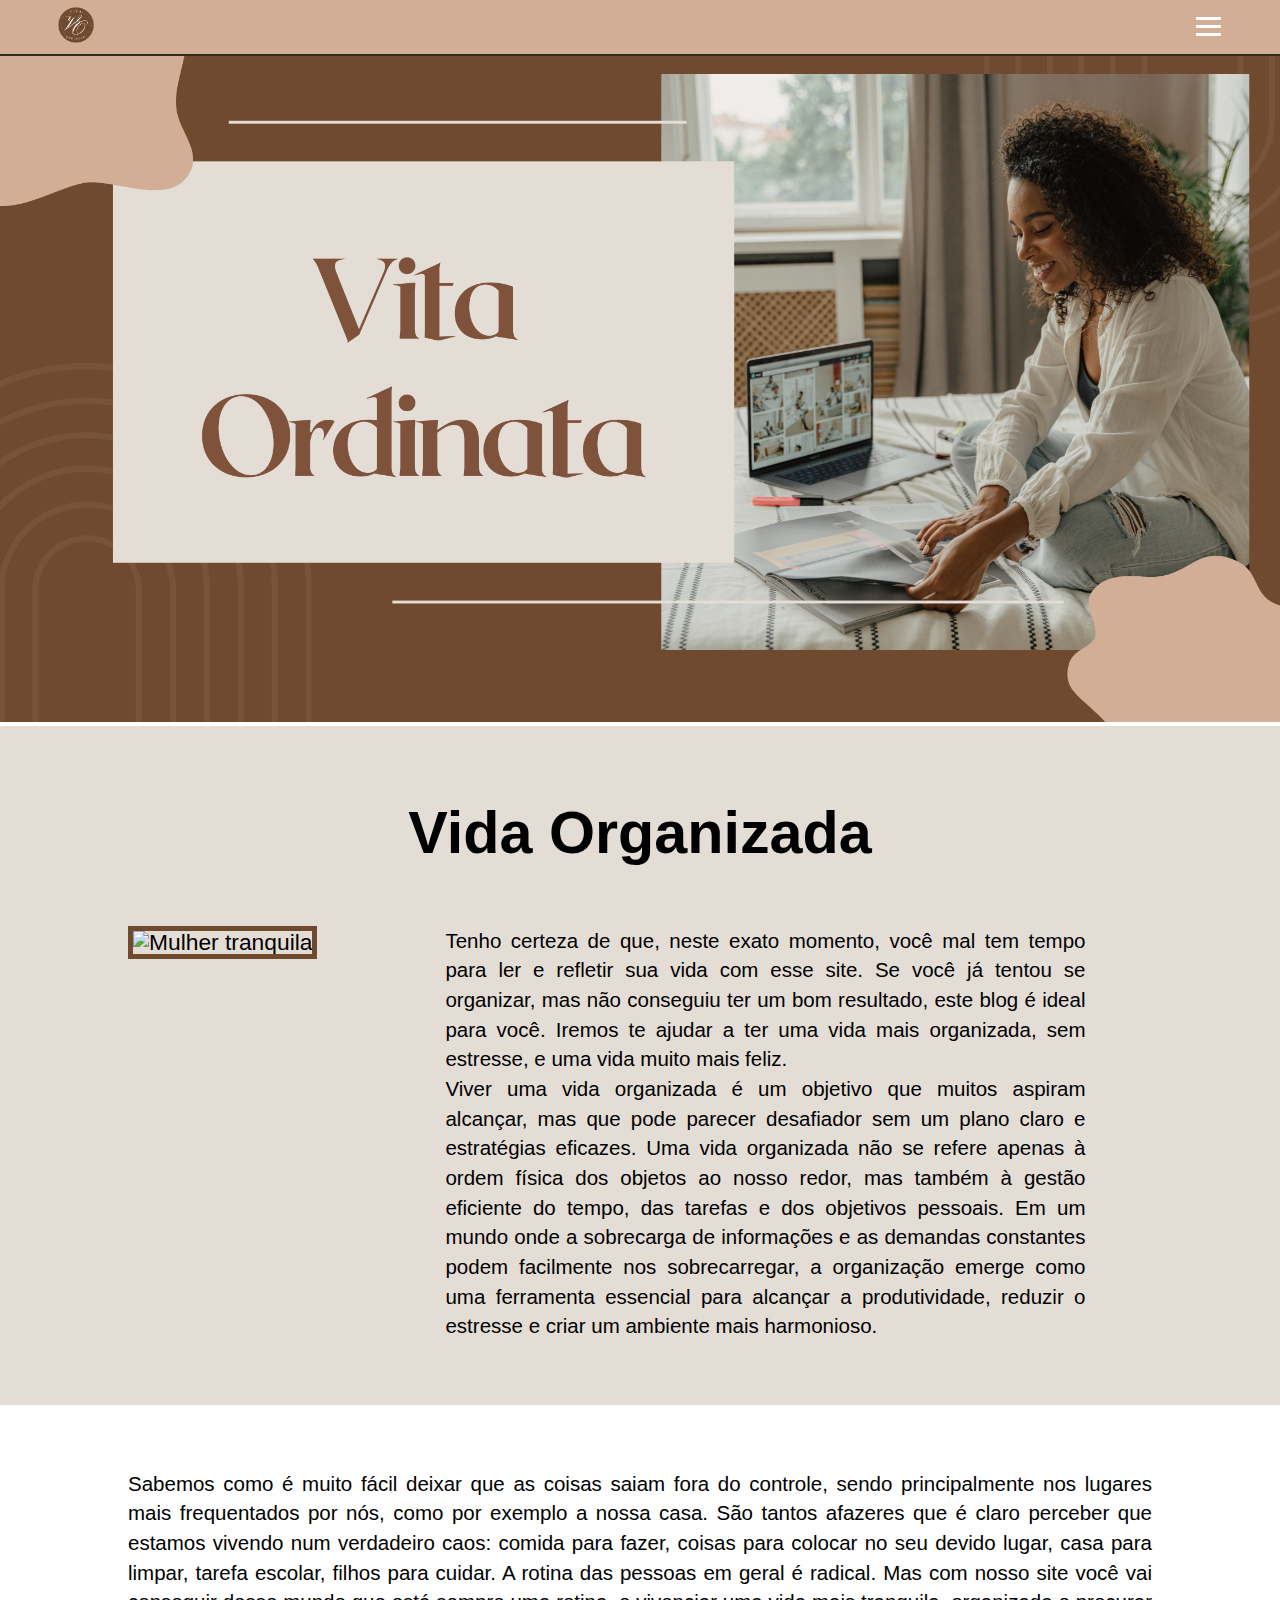
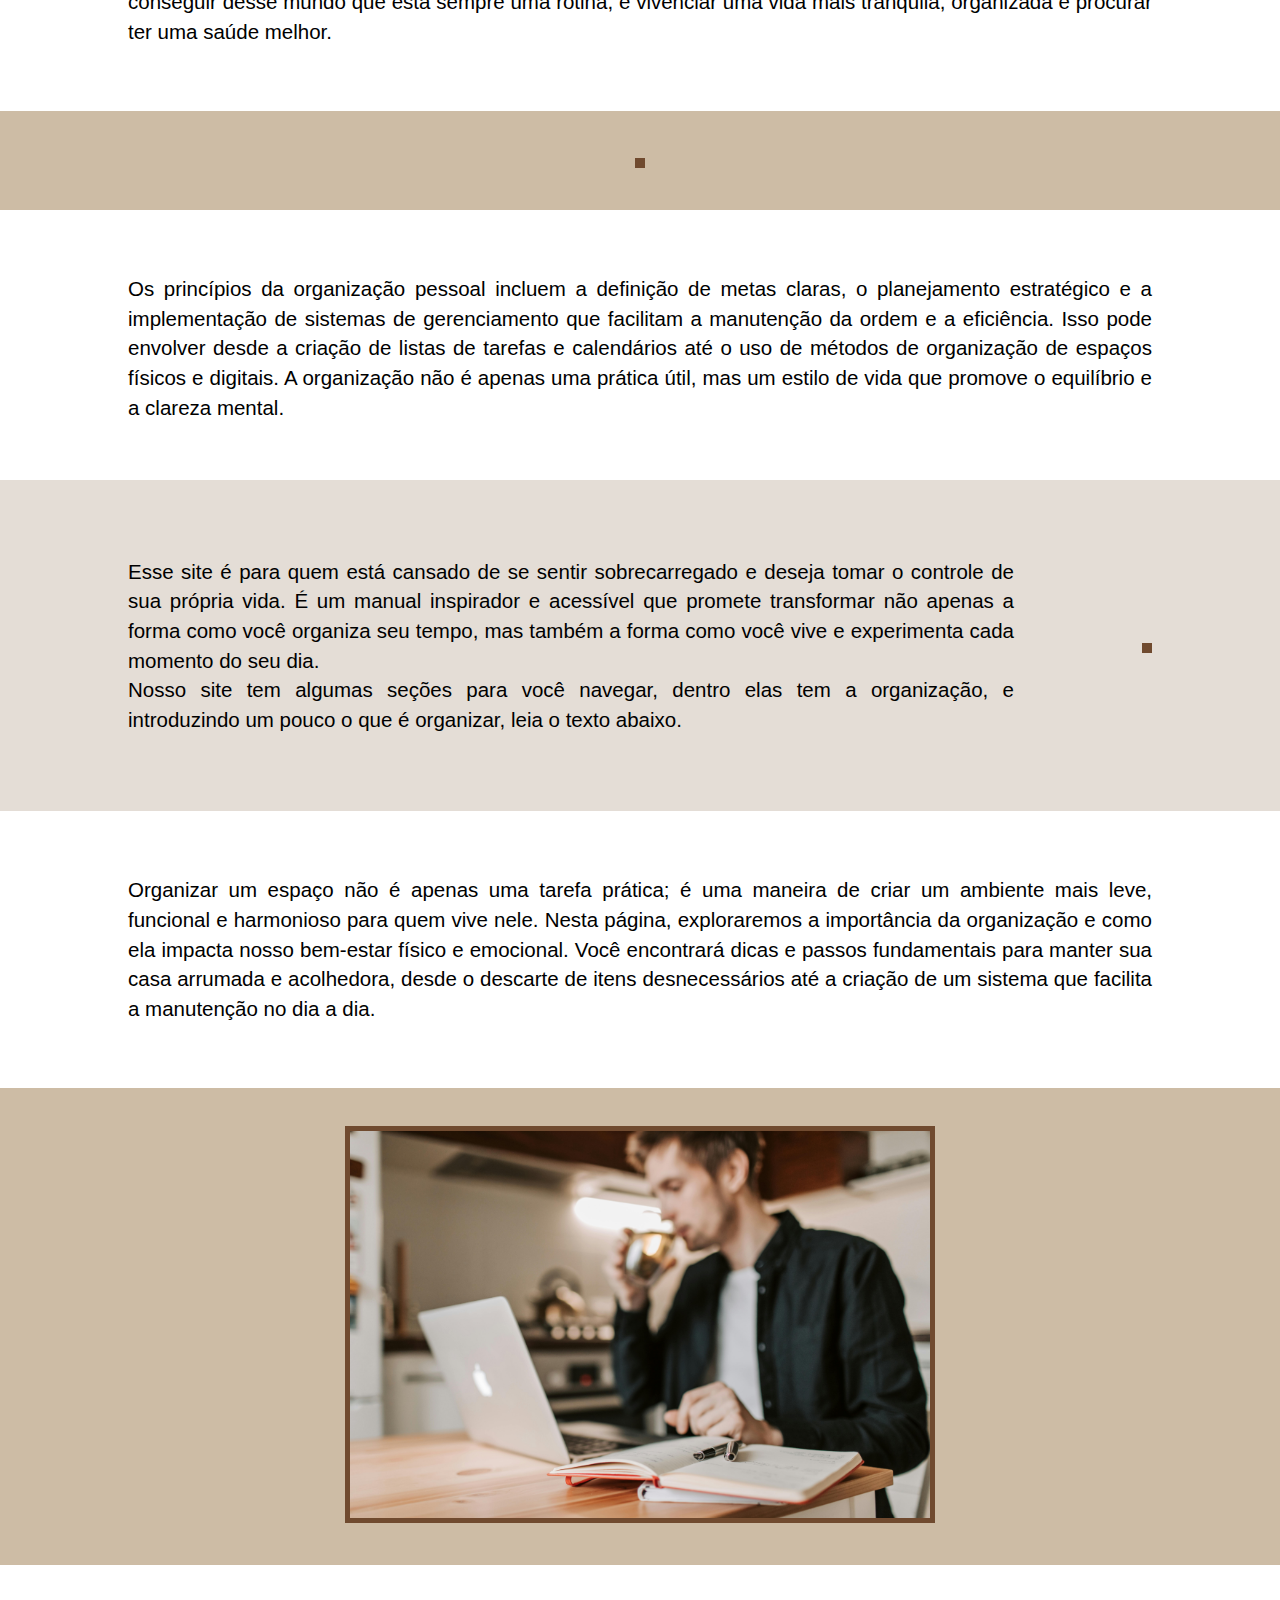
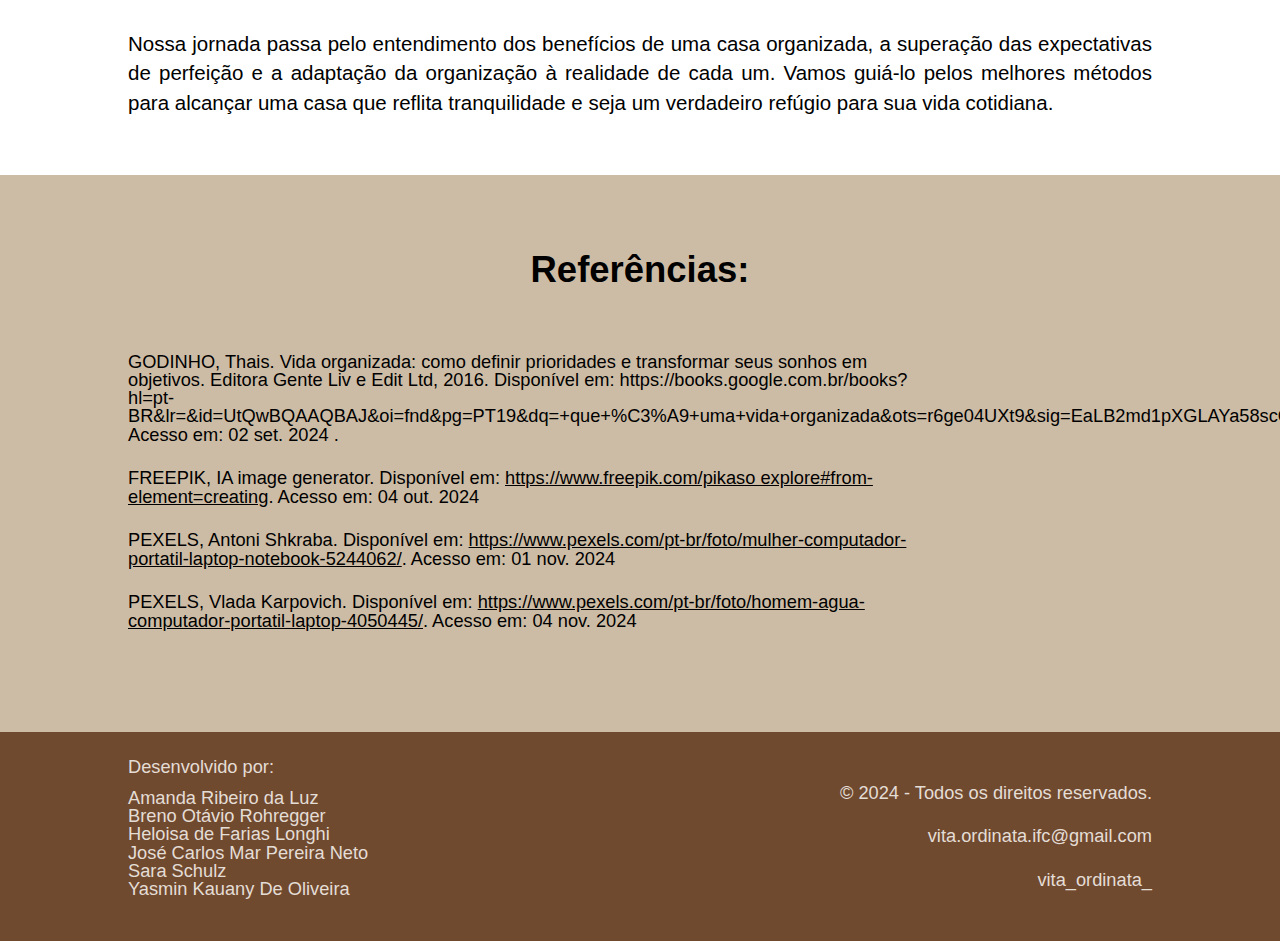
==== index.html @ 4128290e "Index alterado" ====
<!DOCTYPE html>
<html lang="pt-br">


<head>
    <meta charset="UTF-8">
    <meta name="viewport" content="width=device-width, initial-scale=1.0">
    <title>Vida Organizada e Disciplinada</title>
    <link rel="stylesheet" href="CSS/style_index.css" type="text/css">
    <script src="https://kit.fontawesome.com/fdedbc4221.js" crossorigin="anonymous"></script>
</head>


<body>
    <header>
        <nav class="navBar">
            <p><a href="index.html"><img src="src/LogoVitaOrdinata.png" alt="Logo Vita Ordinata"></a></p>
            <div class="menu-toggle" id="menu-toggle">
                <span></span>
                <span></span>
                <span></span>
            </div>
            <ul class="menu">
                <li class="atual">
                    <a href="index.html">Home</a>
                </li> <!--Breno -Home é a Página de Introdução-->
                <li>
                    <a href="rotina.html">Rotina </a>
                </li>
                <li>
                    <a href="procrastinacao.html">Procrastinação</a>
                </li>
                <li>
                    <a href="organizacao.html">Organização</a>
                </li>
                <li>
                    <a href="estudosTrabalho.html">Estudos/Trabalho</a>
                </li>
                <li>
                    <a href="exercicios.html">Exercícios Físicos</a>
                </li>
                <li>
                    <a href="sobre.html">Sobre Nós</a>
                </li>
            </ul>
        </nav>
        <script>
            document.getElementById("menu-toggle").addEventListener("click", function(){
                console.log("Menu toggle clicado!");
                const menu = document.querySelector(".menu");
                menu.classList.toggle("active")
            })
        </script>
    </header>
    <main>
        <img class="banner" src="src/img.home/banner_vita_ordinata.png" alt="Banner." width="1500">
        <section class="introducao">

            <h1>Vida Organizada</h1>
            <div class="dividir">
                <div>
                    <p class="imagem">
                        <img src="src/img.home/medium-shot-woman-stretching-work.jpg" alt="Mulher tranquila"
                            width="500">
                </div>
                <div class="texto">
                    </p>
                    <p class="paragrafo">
                        Tenho certeza de que, neste exato momento, você mal tem tempo para ler e refletir sua vida com
                        esse site. Se você já tentou se organizar, mas não conseguiu ter um bom resultado, este blog é
                        ideal para você. Iremos te ajudar a ter uma vida mais organizada, sem estresse, e uma vida muito
                        mais feliz.
                    </p>
                    <p class="paragrafo">
                        Viver uma vida organizada é um objetivo que muitos aspiram alcançar, mas que pode parecer
                        desafiador sem um plano claro e estratégias eficazes. Uma vida organizada não se refere apenas à
                        ordem física dos objetos ao nosso redor, mas também à gestão eficiente do tempo, das tarefas e
                        dos objetivos pessoais. Em um mundo onde a sobrecarga de informações e as demandas constantes
                        podem facilmente nos sobrecarregar, a organização emerge como uma ferramenta essencial para
                        alcançar a produtividade, reduzir o estresse e criar um ambiente mais harmonioso.
                    </p>
                </div>
            </div>
        </section>
        <section class="introducaoDOIS">
            <p class="paragrafo">
                Sabemos como é muito fácil deixar que as coisas saiam fora do controle, sendo principalmente nos lugares
                mais frequentados por nós, como por exemplo a nossa casa. São tantos afazeres que é claro perceber que
                estamos vivendo num verdadeiro caos: comida para fazer, coisas para colocar no seu devido lugar, casa
                para limpar, tarefa escolar, filhos para cuidar. A rotina das pessoas em geral é radical. Mas com nosso
                site você vai conseguir desse mundo que está sempre uma rotina, e vivenciar uma vida mais tranquila,
                organizada e procurar ter uma saúde melhor.
            </p>
            <p class="imagem">
                <img src="src/img.home/portrait-beautiful-woman-glasses-college-girl-smiling-sitting-kitchen-with-notebook.jpg"
                    alt="" width="580">
            </p>
            <p class="paragBaixo">
                Os princípios da organização pessoal incluem a definição de metas claras, o planejamento estratégico e a
                implementação de sistemas de gerenciamento que facilitam a manutenção da ordem e a eficiência. Isso pode
                envolver desde a criação de listas de tarefas e calendários até o uso de métodos de organização de
                espaços físicos e digitais. A organização não é apenas uma prática útil, mas um estilo de vida que
                promove o equilíbrio e a clareza mental.
            </p>
        </section>
        <section class="introducaoTRES">

            <p class="paragrafo">
                Esse site é para quem está cansado de se sentir sobrecarregado e deseja tomar o controle de sua própria
                vida. É um manual inspirador e acessível que promete transformar não apenas a forma como você organiza
                seu tempo, mas também a forma como você vive e experimenta cada momento do seu dia. <br>
                Nosso site tem algumas seções para você navegar, dentro elas tem a organização, e introduzindo um pouco
                o que é organizar, leia o texto abaixo.
            </p>


            <p class="imagem">
                <img src="src/img.home/portrait-braless-woman-outdoors-cafe.jpg" alt="" width="500">
            </p>
        </section>
        <section class="introOrganiza">
            <p class="paragrafo">
                Organizar um espaço não é apenas uma tarefa prática; é uma maneira de criar um ambiente mais leve,
                funcional e harmonioso para quem vive nele. Nesta página, exploraremos a importância da organização e
                como ela impacta nosso bem-estar físico e emocional. Você encontrará dicas e passos fundamentais para
                manter sua casa arrumada e acolhedora, desde o descarte de itens desnecessários até a criação de um
                sistema que facilita a manutenção no dia a dia.
            </p>
            <p class="imagem">
                <img src="src/img.home/pexels-vlada-karpovich-4050445.jpg" alt="jovem com a vida organizada"
                    width="580">
            </p>
            <p class="paragBaixo">
                Nossa jornada passa pelo entendimento dos benefícios de uma casa organizada, a superação das
                expectativas de perfeição e a adaptação da organização à realidade de cada um. Vamos guiá-lo pelos
                melhores métodos para alcançar uma casa que reflita tranquilidade e seja um verdadeiro refúgio para sua
                vida cotidiana.
            </p>
        </section>
        </section>
        <section class="referencias">

            <h2>Referências:</h2>
            <nav>
                <ul>
                    <li>



                        <p>
                            GODINHO, Thais. Vida organizada: como definir prioridades e transformar seus sonhos em
                            objetivos. Editora Gente Liv e Edit Ltd, 2016. Disponível em:
                            https://books.google.com.br/books?hl=pt-BR&lr=&id=UtQwBQAAQBAJ&oi=fnd&pg=PT19&dq=+que+%C3%A9+uma+vida+organizada&ots=r6ge04UXt9&sig=EaLB2md1pXGLAYa58scQwAFHea8#v=onepage&q=que%20%C3%A9%20uma%20vida%20organizada&f=true.
                            Acesso em: 02 set. 2024 .
                        </p>
                    </li>
                    <li><p>
                            FREEPIK, IA image generator. Disponível em: <a
                                href="https://www.freepik.com/pikaso/explore#from-element=creating">https://www.freepik.com/pikaso
                                explore#from-element=creating</a>. Acesso em: 04 out. 2024
                        </p>
                    </li>
                    <li>
                        <p>
                            PEXELS, Antoni Shkraba. Disponível em: <a
                                href="https://www.pexels.com/pt-br/foto/mulher-computador-portatil-laptop-notebook-5244062/">https://www.pexels.com/pt-br/foto/mulher-computador-portatil-laptop-notebook-5244062/</a>.
                            Acesso em: 01 nov. 2024
                        </p>
                    </li>
                    <li>
                        <p>
                            PEXELS, Vlada Karpovich. Disponível em: <a
                                href="https://www.pexels.com/pt-br/foto/homem-agua-computador-portatil-laptop-4050445/">https://www.pexels.com/pt-br/foto/homem-agua-computador-portatil-laptop-4050445/</a>.
                            Acesso em: 04 nov. 2024
                        </p>
                    </li>
                </ul>
            </nav>
        </section>
    </main>
    <footer>
        <ul class="alunos">
            <li class="des">
                <p>Desenvolvido por: </p>
            </li>
            <li>
                Amanda Ribeiro da Luz <br>
                Breno Otávio Rohregger <br>
                Heloisa de Farias Longhi </li>
            <li>José Carlos Mar Pereira Neto <br>
                Sara Schulz <br>
                Yasmin Kauany De Oliveira
            </li>
        </ul>

        <ul class="esq">
            <li class="direitos">
                <p>&copy; 2024 - Todos os direitos reservados.</p>
            </li>
            <li class="contato">
                <p><span class="fa-solid fa-at"></span> vita.ordinata.ifc@gmail.com</p>
            </li>
            <li class="contato"><a href="https://www.instagram.com/vita_ordinata_/"><span
                        class="fa-brands fa-instagram"></span>
                    vita_ordinata_</a></li>
        </ul>
    </footer>
</body>


</html>
---- CSS/style_index.css ----
style_organizacao.css
/* http://meyerweb.com/eric/tools/css/reset/
  v2.0 | 20110126
  License: none (public domain)
*/

html,
body,
div,
span,
applet,
object,
iframe,
h1,
h2,
h3,
h4,
h5,
h6,
p,
blockquote,
pre,
a,
abbr,
acronym,
address,
big,
cite,
code,
del,
dfn,
em,
img,
ins,
kbd,
q,
s,
samp,
small,
strike,
strong,
sub,
sup,
tt,
var,
b,
u,
i,
center,
dl,
dt,
dd,
ol,
ul,
li,
fieldset,
form,
label,
legend,
table,
caption,
tbody,
tfoot,
thead,
tr,
th,
td,
article,
aside,
canvas,
details,
embed,
figure,
figcaption,
footer,
header,
hgroup,
menu,
nav,
output,
ruby,
section,
summary,
time,
mark,
audio,
video {
   margin: 0;
   padding: 0;
   border: 0;
   font-size: 100%;
   font: inherit;
   vertical-align: baseline;
}

/* HTML5 display-role reset for older browsers */
article,
aside,
details,
figcaption,
figure,
footer,
header,
hgroup,
menu,
nav,
section {
   display: block;
}

body {
   line-height: 1;
}

ol,
ul {
   list-style: none;
}


blockquote,
q {
   quotes: none;
}

blockquote:before,
blockquote:after,
q:before,
q:after {
   content: '';
   content: none;
}

table {
   border-collapse: collapse;
   border-spacing: 0;
}

/*==========================================
               GERAL
============================================*/
html {
   font-family: 'Trebuchet MS', 'Lucida Sans Unicode', 'Lucida Grande', 'Lucida Sans', Arial, sans-serif;
   font-size: calc(10px + 1vw);
   overflow-x: hidden;
   overflow-y: scroll;
}

a {
   color: black;
   text-decoration: none;
}

/*==========================================
               INDEX
============================================*/
/*=============BANNER===========*/
main img.banner {
   width: 100%;
}

header {
   border-bottom: 2.5px solid #2f2a19;
}

header nav {
   display: flex;
   background-color: #d1ae95;
   padding: 5px;
   align-items: center;
   justify-content: space-between;
   position: fixed;
   top: 0%;
   width: 100%;
   border-bottom: 2.5px solid #2f2a19;
}

.navBar p img {
   border-radius: 50px;
   justify-content: left;
   width: 40px;
   margin: 0 0 0 4vw;
}

.navbar {
   display: flex;
   justify-content: space-between;
   align-items: center;
   padding: 10px 20px;
}

.menu {
   list-style: none;
   justify-content: right;
   padding: 0;
   margin: 0;
   display: flex;
   gap: 20px;
   justify-content: right;
   font-size: 0.8rem;
   font-weight: bold;
   transition: all 0.3s ease-in-out;
}


.menu li a {
   color: #2f2a19;
   text-decoration: none;
}

.menu li a:hover {
   color: #704a2f;
}

/* Botão de Toggle */
.menu-toggle {
   display: none;
   flex-direction: column;
   gap: 5px;
   margin: 0 5vw 0;
   cursor: pointer;
}

.menu-toggle span {
   width: 25px;
   height: 3px;
   background-color: white;
}

.menu {
   display: none;
   flex-direction: column;
   background-color: #e4ddd6;
   position: absolute;
   top: 50px;
   right: 20px;
   width: 150px;
   border-bottom-left-radius: 1vw;
   border-bottom-right-radius: 1vw;
   padding: 5vw;
}

.menu li {
   margin: 10px 0;
}

.menu-toggle {
   display: flex;
}

.menu.active {
   display: flex;
}

header nav ul li.atual a {
   background-color: #704a2f;
   color: #e4ddd6;
   padding: 8px;
   border-radius: 0.5rem;
}

/*================================================
                   Introdução                 
==================================================*/
body main h1 {
   padding: 3vw 0 3vw 0;
   text-align: center;
   font-size: 2.6rem;
   font-weight: bold;
   background-color: #e4ddd6;
}

main section.introducao {
   background-color: #e4ddd6;
   padding: 3vw 0;
}

main section.introducao div.dividir {
   display: flex;
   width: 100%;
}

main section.introducao div.dividir div p.imagem {
   margin: 2vw 5vw 2vw 10vw;
   width: 50%;
}

main section.introducao div.dividir div p.imagem img {
   border: 5px solid #704a2f;
}

main section.introducao div.dividir div.texto {
   text-align: center;
   width: 50%;
   margin: 2vw 10vw 2vw 5vw;
}

main section.introducao div.dividir div.texto p.paragrafo {
   font-size: 0.9rem;
   text-align: justify;
   line-height: 1.3rem;
}

/*================================================
                         Introducao 2        
==================================================*/
main section.introducaoDOIS {
   background-color: white;
   padding: 3vw 0;
}

main section.introducaoDOIS p.paragrafo {
   margin: 2vw 10vw 5vw 10vw;
   font-size: 0.9rem;
   line-height: 1.3rem;
   text-align: justify;
}

main section.introducaoDOIS p.paragBaixo {
   margin: 5vw 10vw 1.5vw 10vw;
   font-size: 0.9rem;
   line-height: 1.3rem;
   text-align: justify;
}

main section.introducaoDOIS p.imagem {
   width: 80%;
   text-align: center;
   background-color: #cdbca5;
   padding: 3vw 10vw 3vw 10vw;
}

main section.introducaoDOIS p.imagem img {
   border: 5px solid #704a2f;
}

/*================================================
                         Introducao 3        
==================================================*/
main section.introducaoTRES {
   background-color: #e4ddd6;
   padding: 3vw 0;
   display: flex;
   align-items: center;
}

main section.introducaoTRES p.paragrafo {
   font-size: 0.9rem;
   line-height: 1.3rem;
   margin: 3vw 5vw 3vw 10vw;
   text-align: justify;
}

main section.introducaoTRES p.imagem {
   margin: 3vw 10vw 3vw 5vw;
}

main section.introducaoTRES p.imagem img {
   border: 5px solid #704a2f;
}

/*================================================
                         Intro Organiza       
==================================================*/
main section.introOrganiza {
   background-color: white;
   padding: 3vw 0;
}

main section.introOrganiza p.paragrafo {
   margin: 2vw 10vw 5vw 10vw;
   font-size: 0.9rem;
   line-height: 1.3rem;
   text-align: justify;
}

main section.introOrganiza p.paragBaixo {
   margin: 5vw 10vw 1.5vw 10vw;
   font-size: 0.9rem;
   line-height: 1.3rem;
   text-align: justify;
}

main section.introOrganiza p.imagem {
   width: 80%;
   text-align: center;
   background-color: #cdbca5;
   padding: 3vw 10vw 3vw 10vw;
}

main section.introOrganiza p.imagem img {
   border: 5px solid #704a2f;
}

/*==========================================
           SECTION.REFERENCIAS
============================================*/
main section.referencias {
   background-color: #cdbca5;
   padding: 2vw 10vw 6vw 10vw;
}

main section.referencias h2 {
   font-size: 1.6rem;
   font-weight: bold;
   padding: 4vw 0 3vw 0;
   text-align: center;
}

main section.referencias h3 {
   font-size: 1rem;
   margin: 2vw 0vw 2vw 0vw;
   text-decoration: underline;
}

main section.referencias nav ul li {
   font-size: 0.8rem;
   margin: 2vw 0vw 2vw 0vw;
   width: 80%;
}

main section.referencias nav ul li a {
   text-decoration: underline;
}

/*==========================================
                FOOTER
============================================*/
footer {
   background-color: #704a2f;
   padding: 2vw 10vw 2vw 10vw;
   color: #e4ddd6;
   display: flex;
   font-size: 0.8rem;
   justify-content: space-between;
}

footer ul.esq {
   text-align: right;
   margin: 2vw 0 0 0;
   justify-content: right;
}

footer ul li a {
   color: #e4ddd6;
}

footer ul.alunos li.des {
   margin: 0 0 1vw 0;
}

footer ul.alunos li {
   display: block;
   font-size: 0.8rem;

}

footer ul li.contato {
   margin: 2vw 0 2vw 0;
}

/*==============RESPONSIVIDADE================*/

@media (max-width: 768px) {
   body {
      overflow-x: hidden;
      overflow-y: scroll;
   }

   header .navBar {
      width: none;
   }

   /*================================================
                   Introdução                 
==================================================*/
   section.introducao h1 {
      margin: 0 10vw;
   }

   section.introducao div.dividir {
      display: block;
      flex-wrap: wrap;
      justify-content: center;
      text-align: center;
      margin: none;
      width: 100%;
   }

   main section.introducao div.dividir div.texto {
      text-align: center;
      width: 100%;
      margin: 2vw 5vw 2vw 5vw;
   }

   main section.introducao div.dividir div.texto p.paragrafo {
      margin: 0vw 8vw 0vw 8vw;

   }

   main section.introducao div.dividir div p.imagem {
      width: 100%;
      margin: 0;
      text-align: center;
   }

   section.introducao p.imagem img {
      width: 70%;

   }


/*================================================
                   Introdução 2                
==================================================*/
section.introducaoDOIS p.imagem img {
   width: 80%;
   margin: 0 13vw 0 7vw;
}

/*================================================
                   Introdução 3                
==================================================*/
main section.introducaoTRES {
   display: block;
   flex-wrap: wrap;
   justify-content: center;
   text-align: center;
   margin: none;
   width: 100%;
   padding: 3vw 0;
   display: flex;
   align-items: center;
}

main section.introducaoTRES p.imagem img {
   width: 90%;
   margin: 0 auto; 
}
/*================================================
                   Introdução 3                
==================================================*/

main section.introOrganiza p.imagem img {
   width: 90%; 
   margin: 0 auto;
}

/*===============FOOTER==============*/
footer {
   align-items: center;

}

footer ul {
   display: block;
}

footer ul.alunos {
   margin: 0;
   width: 90%;
}

footer ul.esq {
   width: 84%;
   text-align: left;
}
}
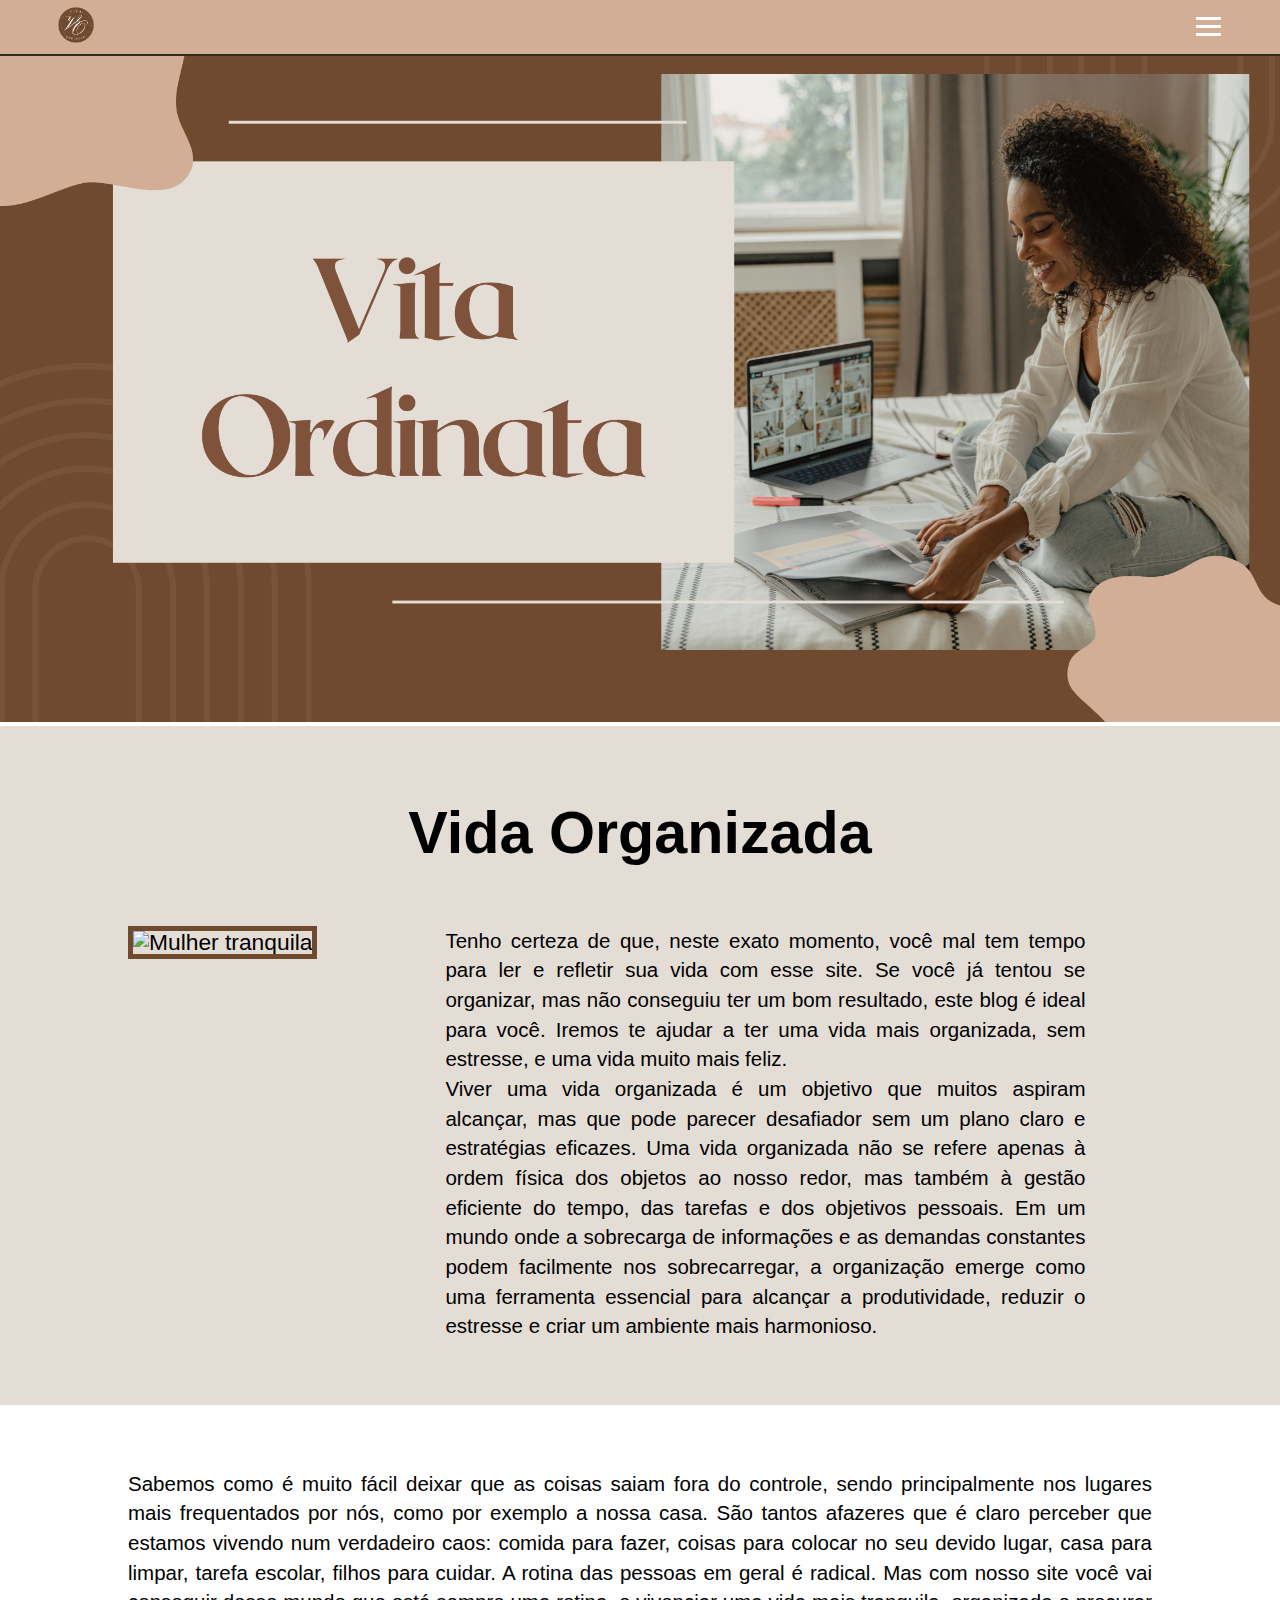
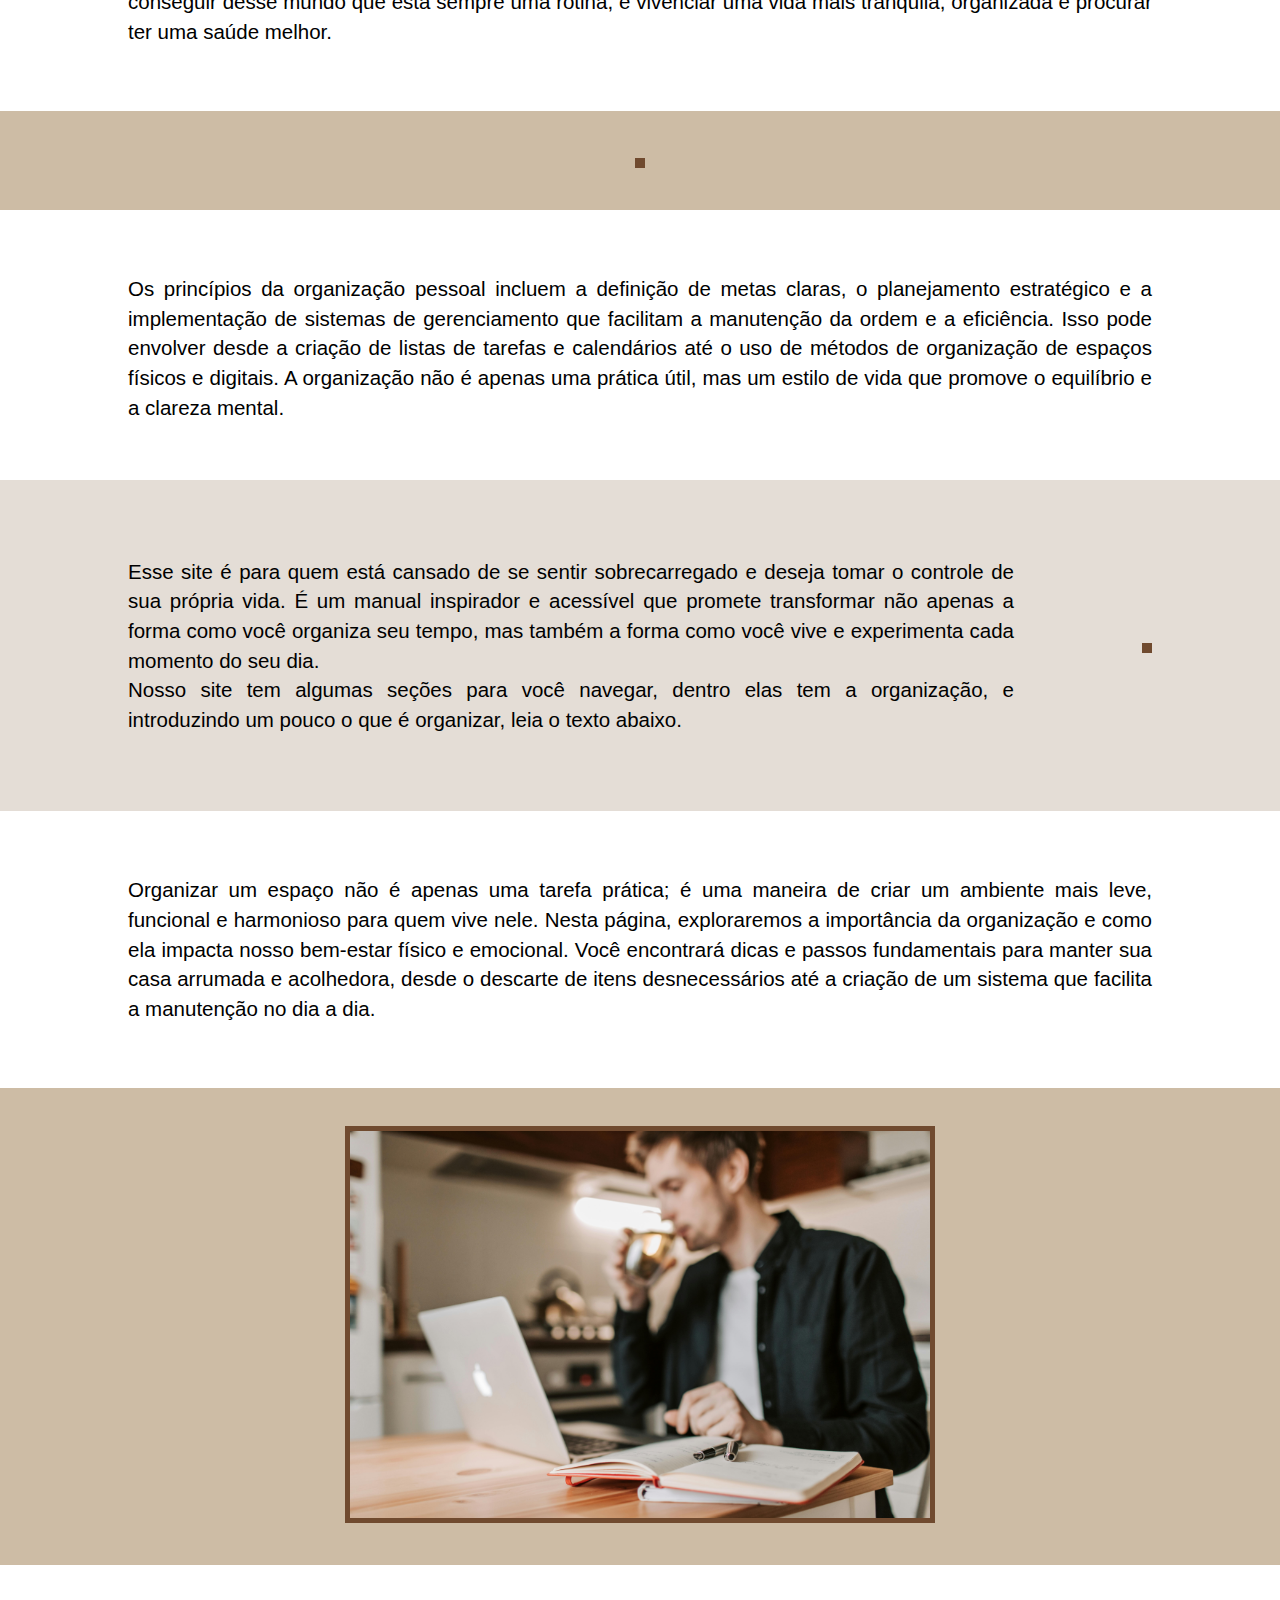
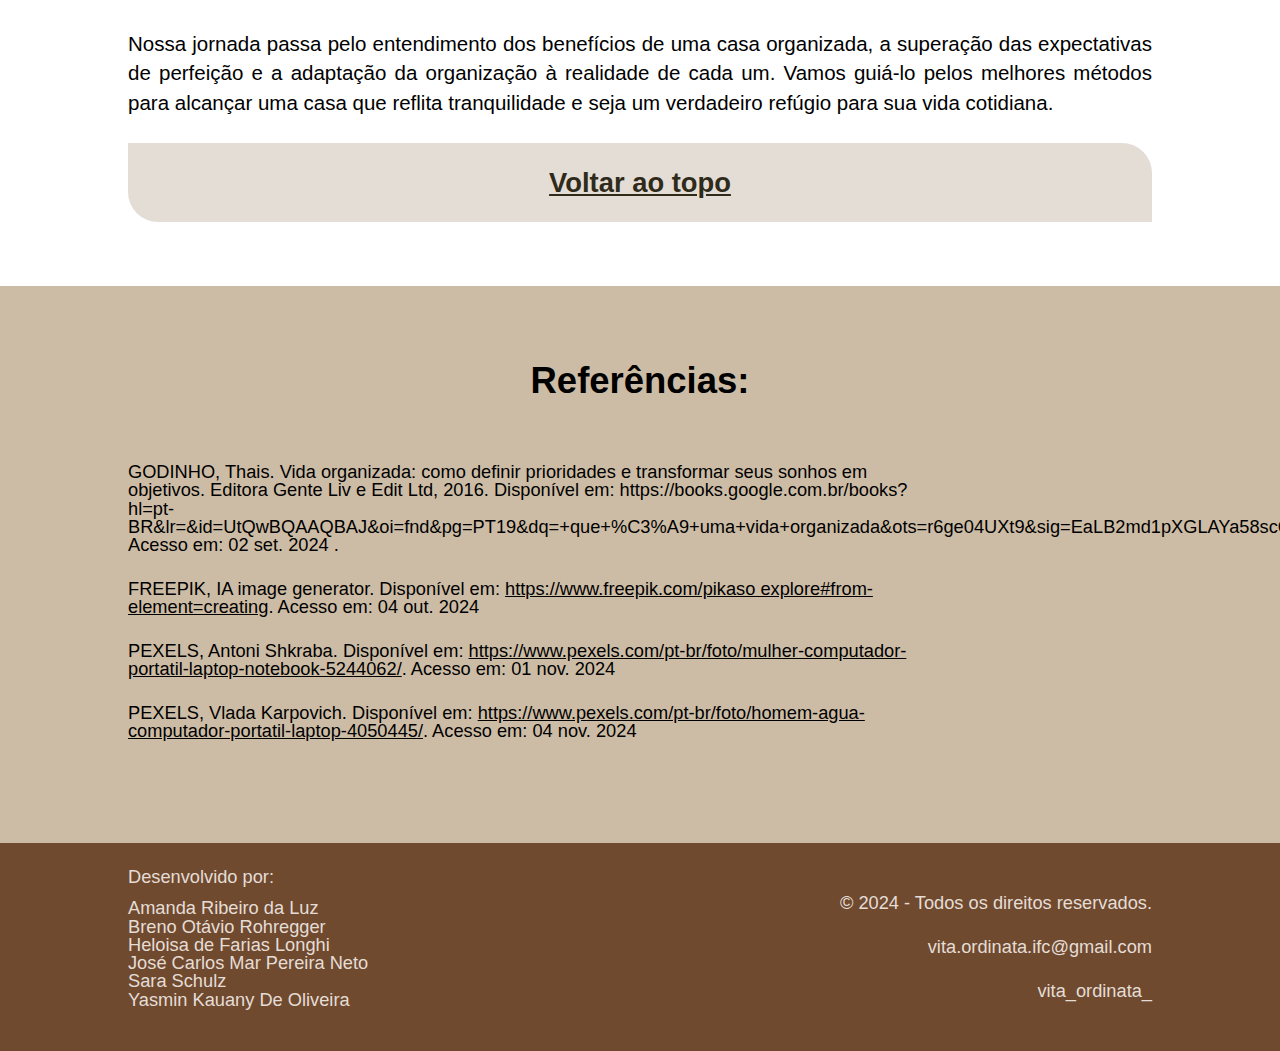
==== commit 045f5bcc: "Voltar ao topo" ====
--- a/index.html
+++ b/index.html
@@ -15,7 +15,7 @@
 
 
 <body>
-    <header>
+    <header id="topo">
         <nav class="navBar">
             <p><a href="index.html"><img src="src/LogoVitaOrdinata.png" alt="Logo Vita Ordinata"></a></p>
             <div class="menu-toggle" id="menu-toggle">
@@ -139,8 +139,9 @@
                 melhores métodos para alcançar uma casa que reflita tranquilidade e seja um verdadeiro refúgio para sua
                 vida cotidiana.
             </p>
-        </section>
-        </section>
+            <p class="topo"><a href="#topo">Voltar ao topo</a></p>
+        </section>
+        
         <section class="referencias">
 
             <h2>Referências:</h2>
@@ -208,6 +209,7 @@
                     vita_ordinata_</a></li>
         </ul>
     </footer>
+   
 </body>
 
 
--- a/CSS/style_index.css
+++ b/CSS/style_index.css
@@ -565,4 +565,23 @@
    width: 84%;
    text-align: left;
 }
-}+}
+p.topo {
+	text-align: center;
+	background-color: #e4ddd6;
+	padding: 2vw 4vw;
+	border-top-right-radius: 30px;
+	border-bottom-left-radius: 30px;
+	margin: 2vw 10vw;
+}
+
+p.topo a {
+	color: #2f2a19;
+	text-decoration: underline;
+	font-weight: bold;
+	font-size: 1.2rem;
+}
+
+p.topo a:hover {
+	color: #704a2f;
+}
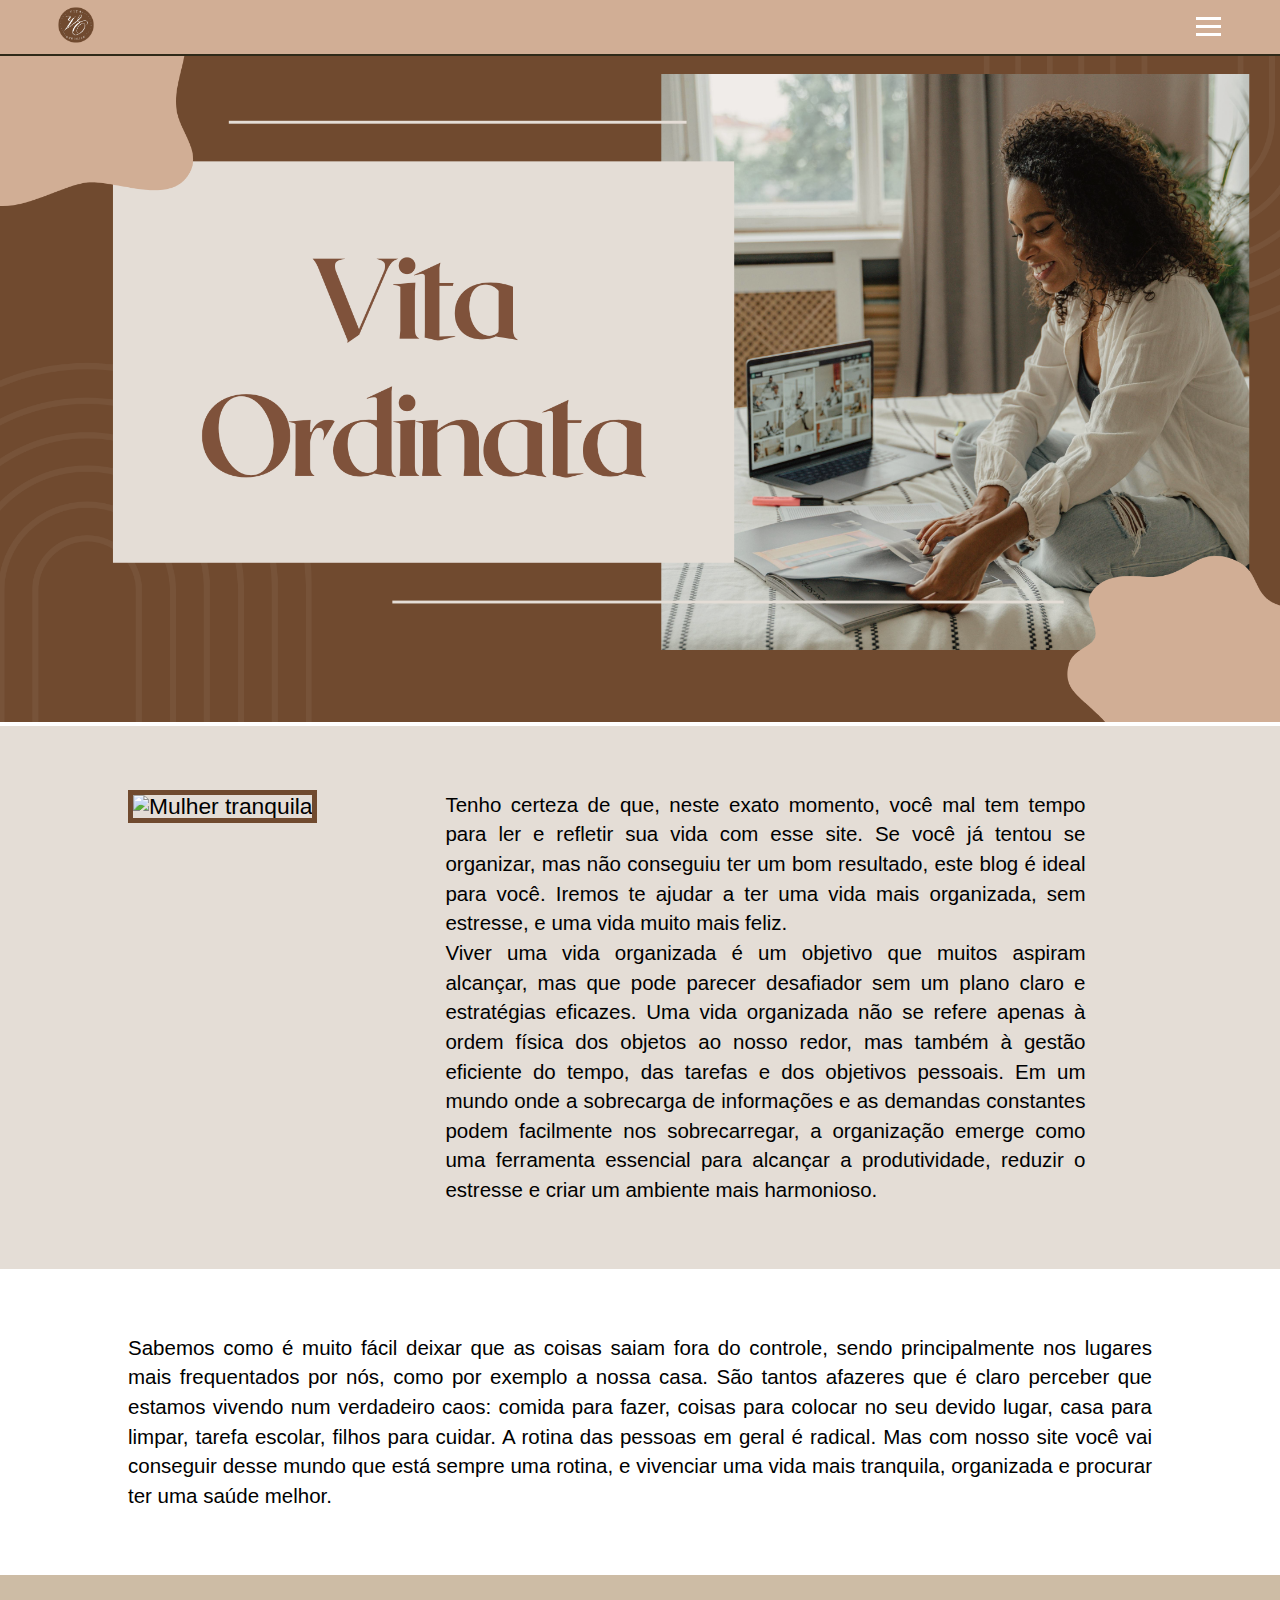
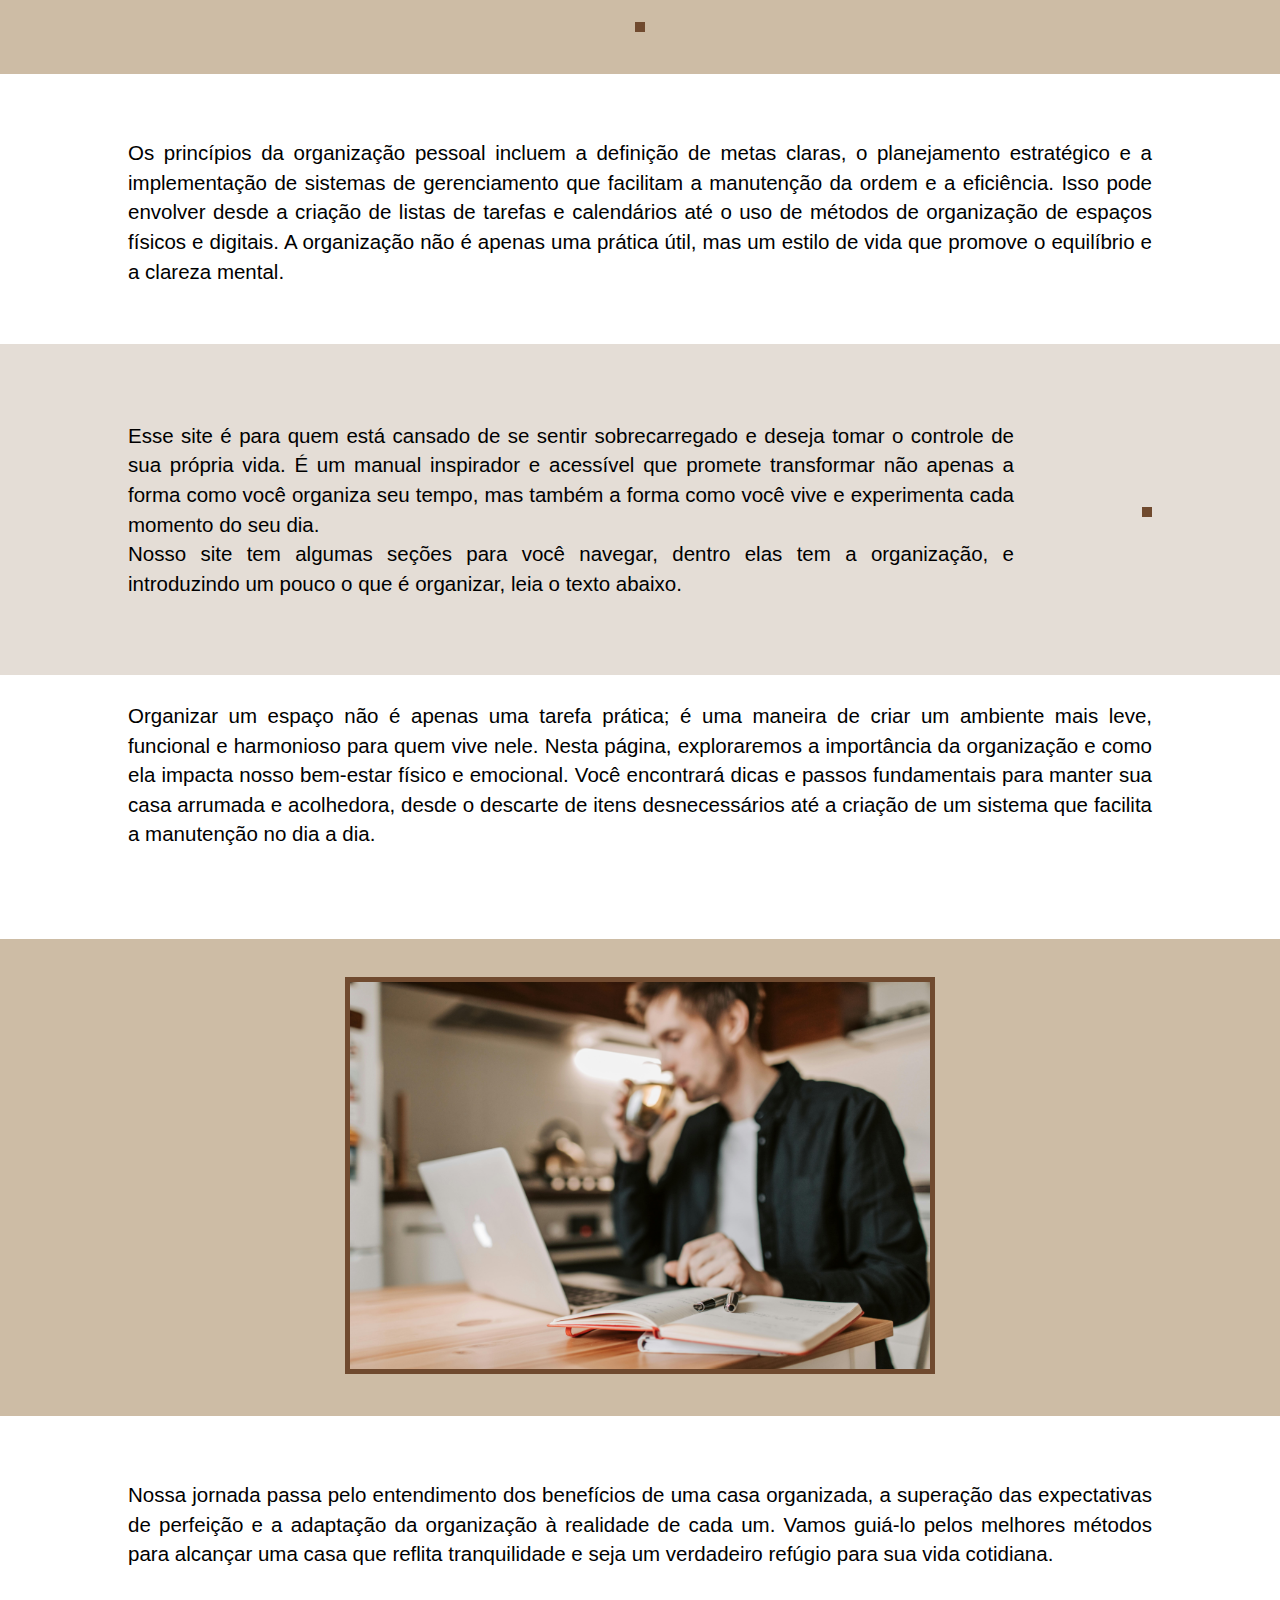
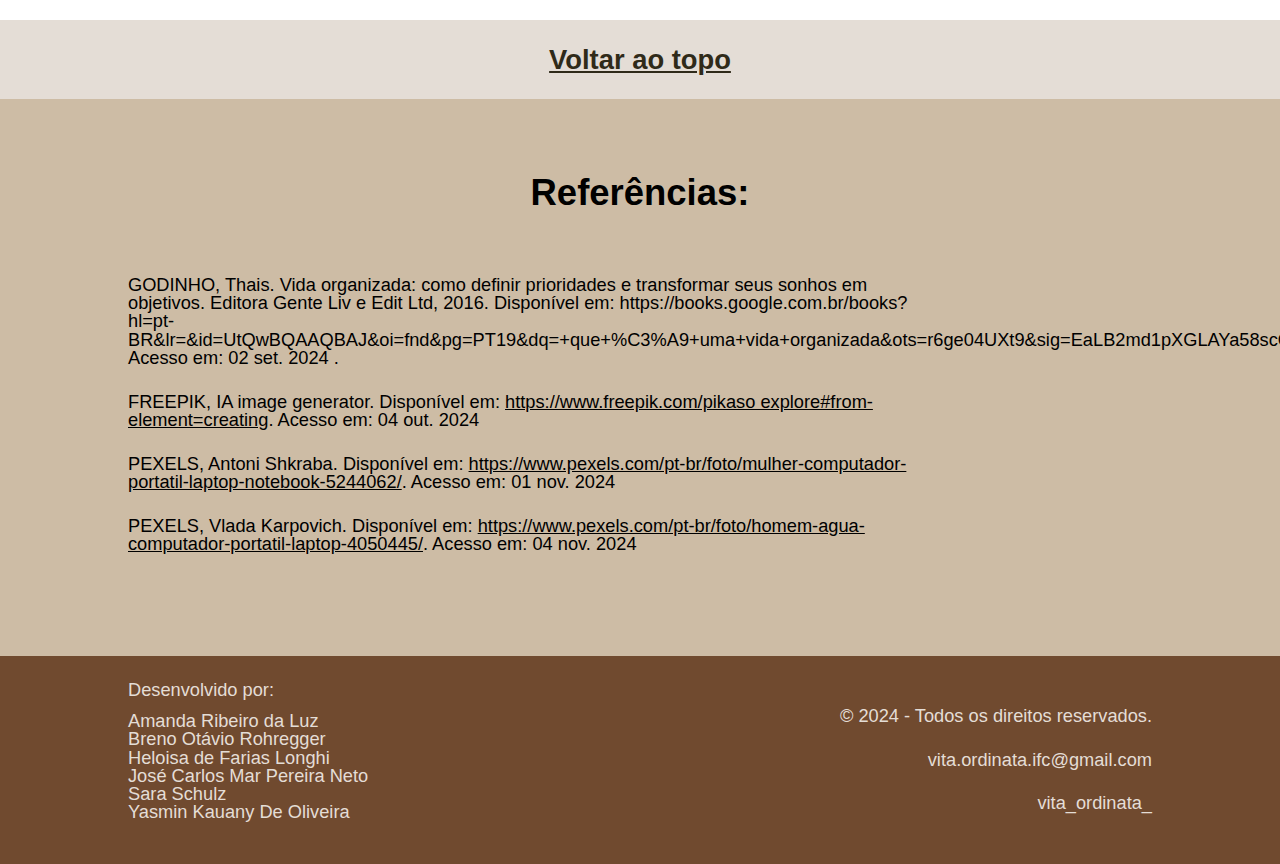
==== commit 6e8b1229: "Alterações no "Voltar ao topo" e título." ====
--- a/index.html
+++ b/index.html
@@ -59,7 +59,6 @@
         <img class="banner" src="src/img.home/banner_vita_ordinata.png" alt="Banner." width="1500">
         <section class="introducao">
 
-            <h1>Vida Organizada</h1>
             <div class="dividir">
                 <div>
                     <p class="imagem">
--- a/CSS/style_index.css
+++ b/CSS/style_index.css
@@ -262,13 +262,6 @@
 /*================================================
                    Introdução                 
 ==================================================*/
-body main h1 {
-   padding: 3vw 0 3vw 0;
-   text-align: center;
-   font-size: 2.6rem;
-   font-weight: bold;
-   background-color: #e4ddd6;
-}
 
 main section.introducao {
    background-color: #e4ddd6;
@@ -364,18 +357,18 @@
 ==================================================*/
 main section.introOrganiza {
    background-color: white;
-   padding: 3vw 0;
+   padding:  0;
 }
 
 main section.introOrganiza p.paragrafo {
-   margin: 2vw 10vw 5vw 10vw;
+   margin: 2vw 10vw 7vw 10vw;
    font-size: 0.9rem;
    line-height: 1.3rem;
    text-align: justify;
 }
 
 main section.introOrganiza p.paragBaixo {
-   margin: 5vw 10vw 1.5vw 10vw;
+   margin: 5vw 10vw 4vw 10vw;
    font-size: 0.9rem;
    line-height: 1.3rem;
    text-align: justify;
@@ -390,6 +383,23 @@
 
 main section.introOrganiza p.imagem img {
    border: 5px solid #704a2f;
+}
+p.topo {
+	text-align: center;
+	background-color: #e4ddd6;
+	padding: 2vw 4vw;
+
+}
+
+p.topo a {
+	color: #2f2a19;
+	text-decoration: underline;
+	font-weight: bold;
+	font-size: 1.2rem;
+}
+
+p.topo a:hover {
+	color: #704a2f;
 }
 
 /*==========================================
@@ -458,6 +468,7 @@
 footer ul li.contato {
    margin: 2vw 0 2vw 0;
 }
+
 
 /*==============RESPONSIVIDADE================*/
 
@@ -566,22 +577,3 @@
    text-align: left;
 }
 }
-p.topo {
-	text-align: center;
-	background-color: #e4ddd6;
-	padding: 2vw 4vw;
-	border-top-right-radius: 30px;
-	border-bottom-left-radius: 30px;
-	margin: 2vw 10vw;
-}
-
-p.topo a {
-	color: #2f2a19;
-	text-decoration: underline;
-	font-weight: bold;
-	font-size: 1.2rem;
-}
-
-p.topo a:hover {
-	color: #704a2f;
-}
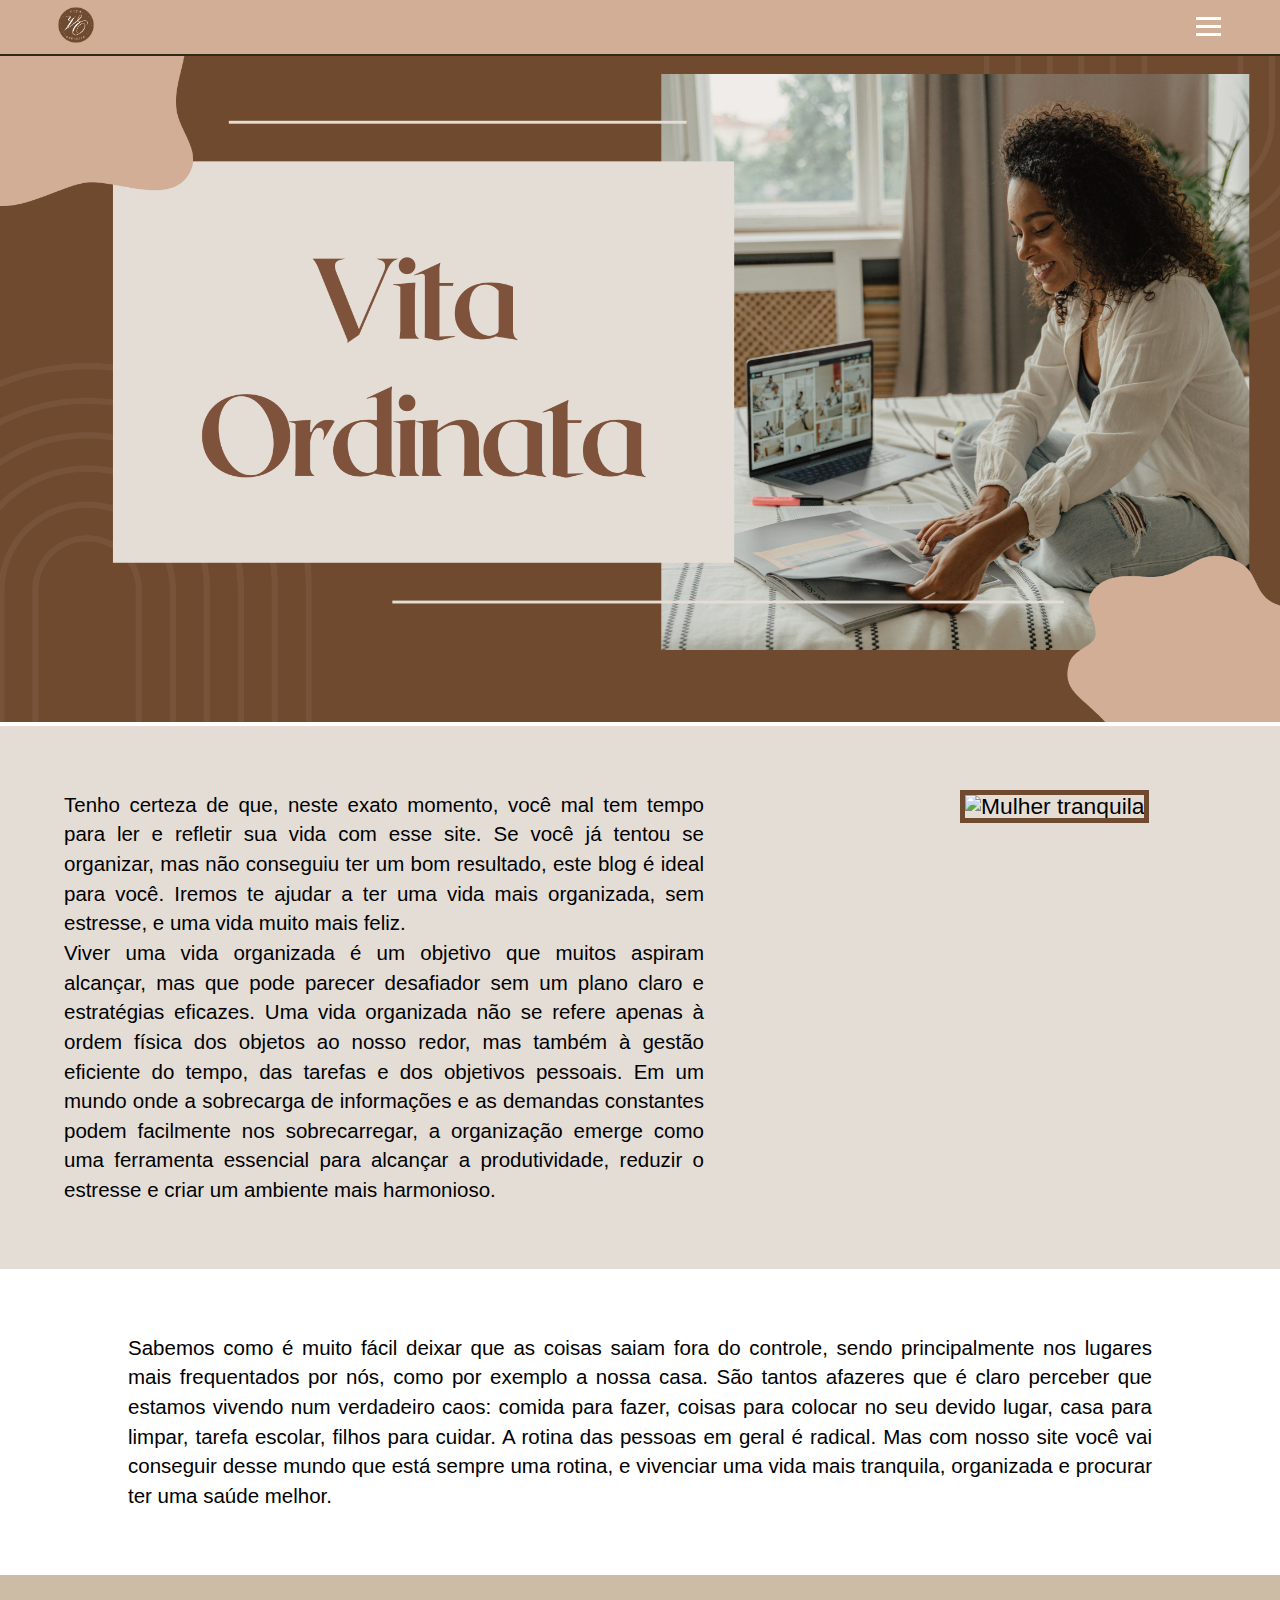
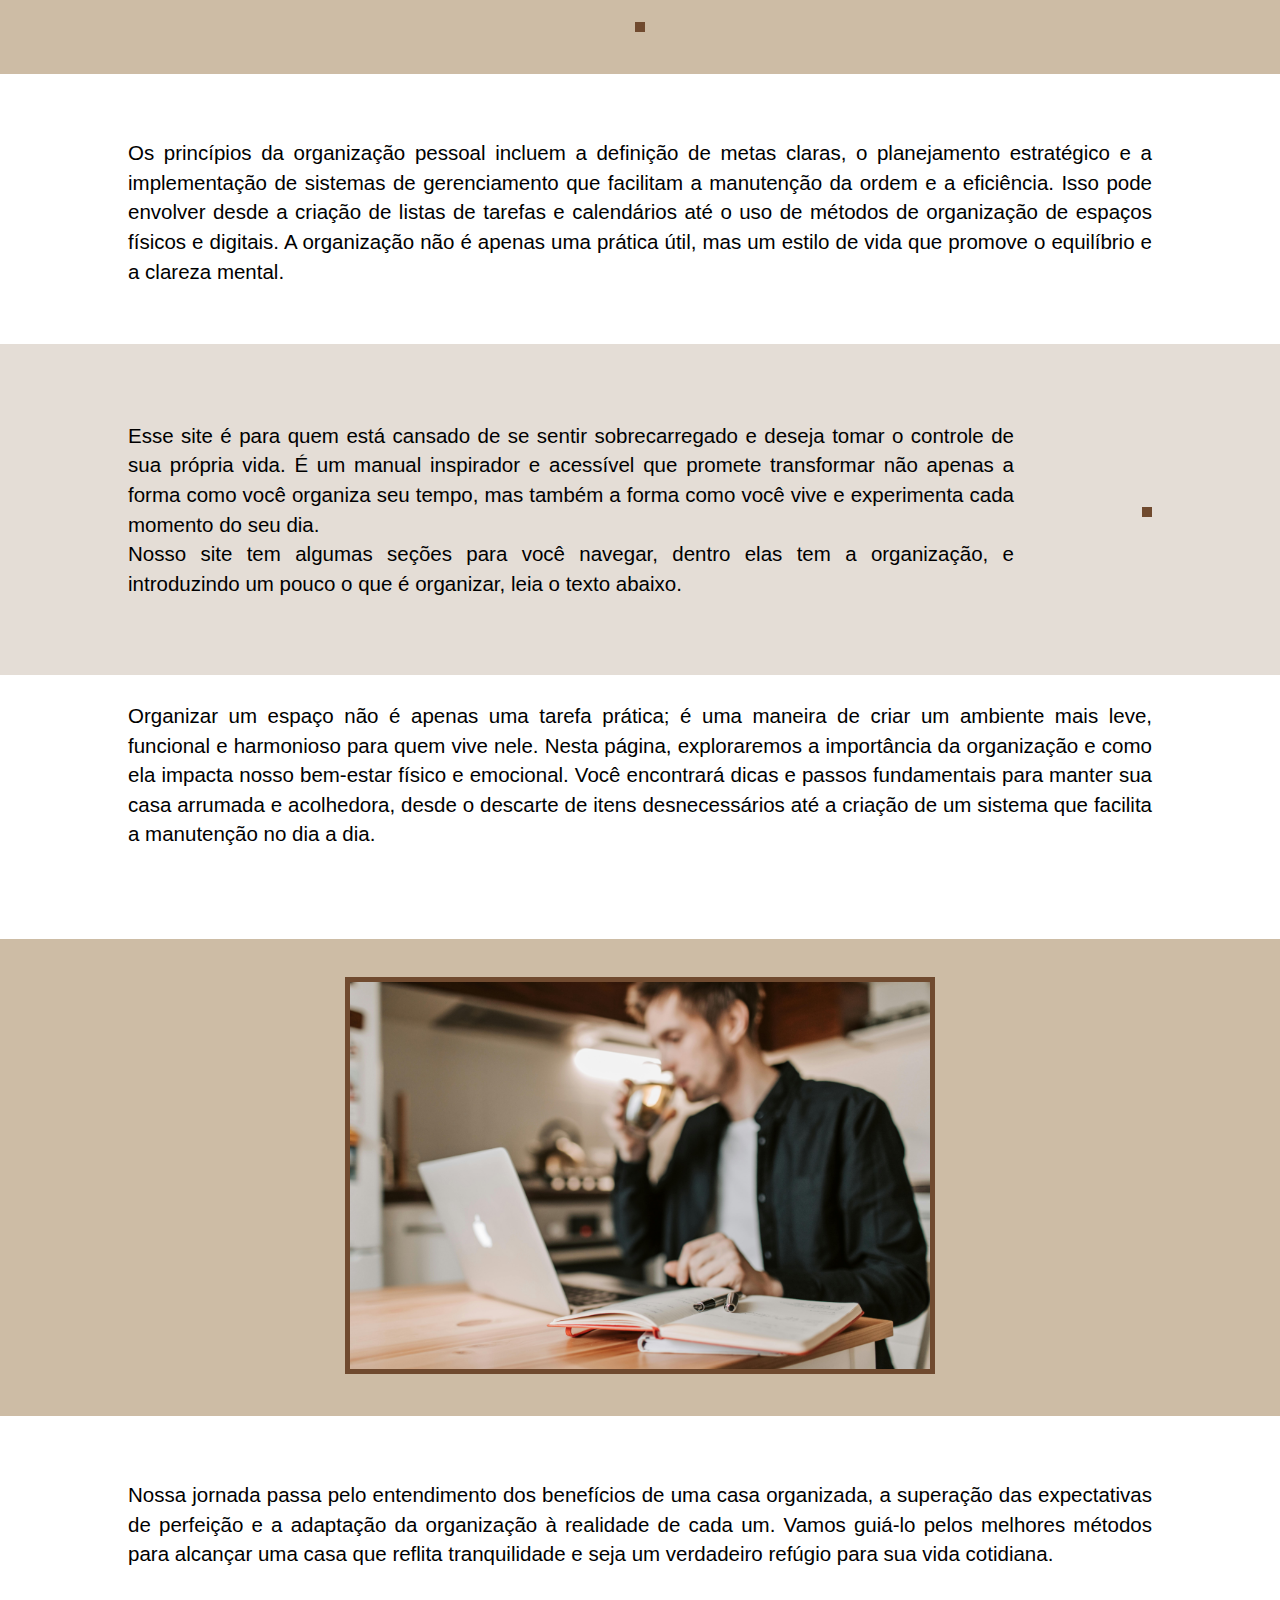
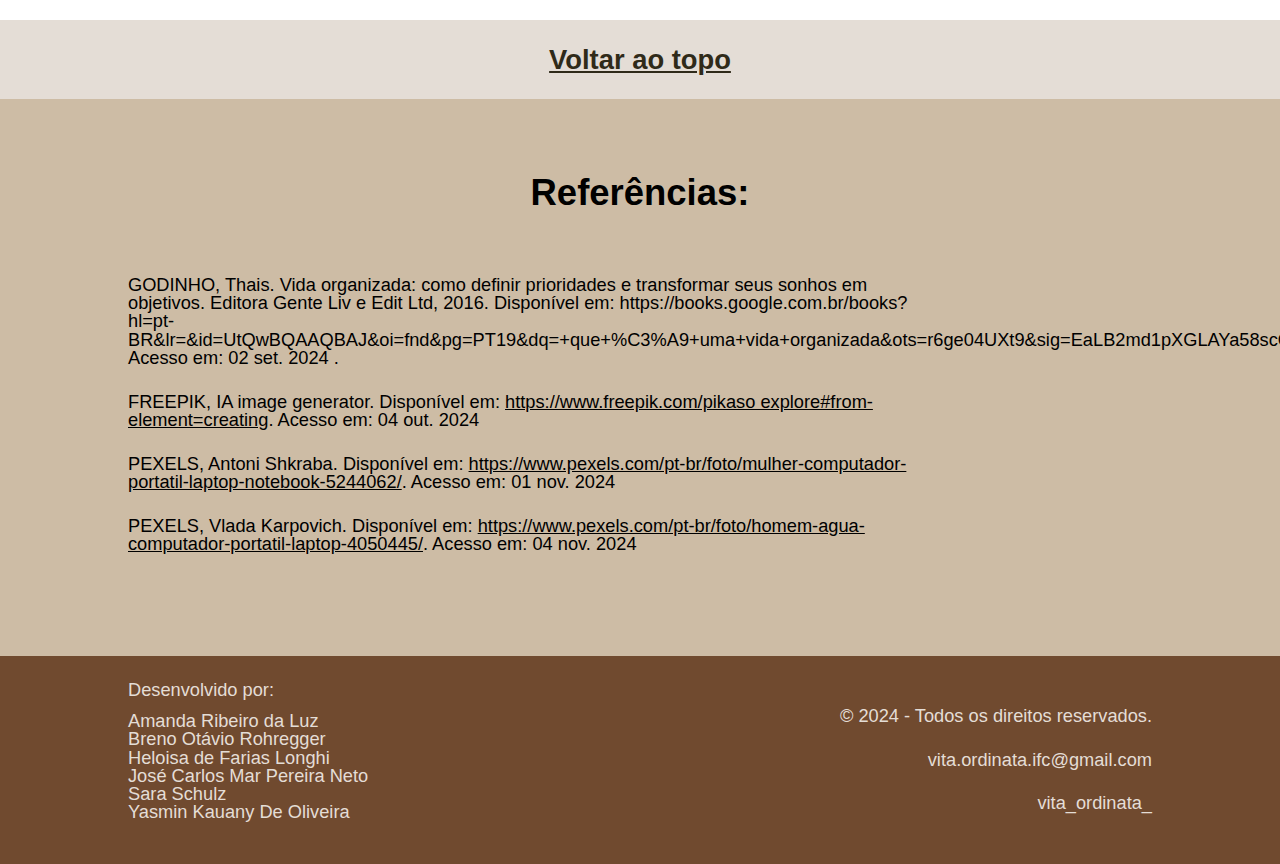
==== commit 2da2e3d4: "Alterações estéticas na página procrastinação e home." ====
--- a/index.html
+++ b/index.html
@@ -60,11 +60,6 @@
         <section class="introducao">
 
             <div class="dividir">
-                <div>
-                    <p class="imagem">
-                        <img src="src/img.home/medium-shot-woman-stretching-work.jpg" alt="Mulher tranquila"
-                            width="500">
-                </div>
                 <div class="texto">
                     </p>
                     <p class="paragrafo">
@@ -82,6 +77,11 @@
                         alcançar a produtividade, reduzir o estresse e criar um ambiente mais harmonioso.
                     </p>
                 </div>
+                <div>
+                    <p class="imagem">
+                        <img src="src/img.home/medium-shot-woman-stretching-work.jpg" alt="Mulher tranquila"
+                            width="500">
+                </div>
             </div>
         </section>
         <section class="introducaoDOIS">
--- a/CSS/style_index.css
+++ b/CSS/style_index.css
@@ -357,7 +357,7 @@
 ==================================================*/
 main section.introOrganiza {
    background-color: white;
-   padding:  0;
+   padding: 0;
 }
 
 main section.introOrganiza p.paragrafo {
@@ -384,22 +384,23 @@
 main section.introOrganiza p.imagem img {
    border: 5px solid #704a2f;
 }
+
 p.topo {
-	text-align: center;
-	background-color: #e4ddd6;
-	padding: 2vw 4vw;
+   text-align: center;
+   background-color: #e4ddd6;
+   padding: 2vw 4vw;
 
 }
 
 p.topo a {
-	color: #2f2a19;
-	text-decoration: underline;
-	font-weight: bold;
-	font-size: 1.2rem;
+   color: #2f2a19;
+   text-decoration: underline;
+   font-weight: bold;
+   font-size: 1.2rem;
 }
 
 p.topo a:hover {
-	color: #704a2f;
+   color: #704a2f;
 }
 
 /*==========================================
@@ -501,7 +502,7 @@
    main section.introducao div.dividir div.texto {
       text-align: center;
       width: 100%;
-      margin: 2vw 5vw 2vw 5vw;
+      margin: 2vw;
    }
 
    main section.introducao div.dividir div.texto p.paragrafo {
@@ -516,64 +517,82 @@
    }
 
    section.introducao p.imagem img {
-      width: 70%;
-
-   }
-
-
-/*================================================
+      width: 80%; 
+      margin: 2vw 4vw;
+
+   }
+
+   /*================================================
                    Introdução 2                
 ==================================================*/
-section.introducaoDOIS p.imagem img {
-   width: 80%;
-   margin: 0 13vw 0 7vw;
-}
-
-/*================================================
+   section.introducaoDOIS {
+      padding: 5vw 0;
+   }
+
+   section.introducaoDOIS p.imagem img {
+      width: 95%;
+      margin: 0 1vw;
+   }
+   section.introducaoDOIS p.paragbaixo {
+      margin: 0 1vw;
+      width: 80%;
+   }
+
+
+   /*================================================
                    Introdução 3                
 ==================================================*/
-main section.introducaoTRES {
-   display: block;
-   flex-wrap: wrap;
-   justify-content: center;
-   text-align: center;
-   margin: none;
-   width: 100%;
-   padding: 3vw 0;
-   display: flex;
-   align-items: center;
-}
-
-main section.introducaoTRES p.imagem img {
-   width: 90%;
-   margin: 0 auto; 
-}
-/*================================================
+   main section.introducaoTRES {
+      display: block;
+      flex-wrap: wrap;
+      justify-content: center;
+      text-align: center;
+      margin: none;
+      width: 100%;
+      padding: 5vw 0;
+      display: flex;
+      align-items: center;
+   }
+
+   main section.introducaoTRES p.imagem img {
+      width: 95%;
+      margin: 0 4vw;
+   }
+
+   section.introducaoTRES p.paragrafo {
+      width: 84%;
+   }
+
+   /*================================================
                    Introdução 3                
 ==================================================*/
 
-main section.introOrganiza p.imagem img {
-   width: 90%; 
-   margin: 0 auto;
-}
-
-/*===============FOOTER==============*/
-footer {
-   align-items: center;
-
-}
-
-footer ul {
-   display: block;
-}
-
-footer ul.alunos {
-   margin: 0;
-   width: 90%;
-}
-
-footer ul.esq {
-   width: 84%;
-   text-align: left;
-}
-}
+   main section.introOrganiza p.imagem img {
+      width: 95%;
+      margin: 0 auto;
+   }
+
+   main section.introOrganiza p.topo {
+      padding: 4vw 0
+   }
+
+   /*===============FOOTER==============*/
+   footer {
+      align-items: center;
+
+   }
+
+   footer ul {
+      display: block;
+   }
+
+   footer ul.alunos {
+      margin: 0;
+      width: 90%;
+   }
+
+   footer ul.esq {
+      width: 84%;
+      text-align: left;
+   }
+}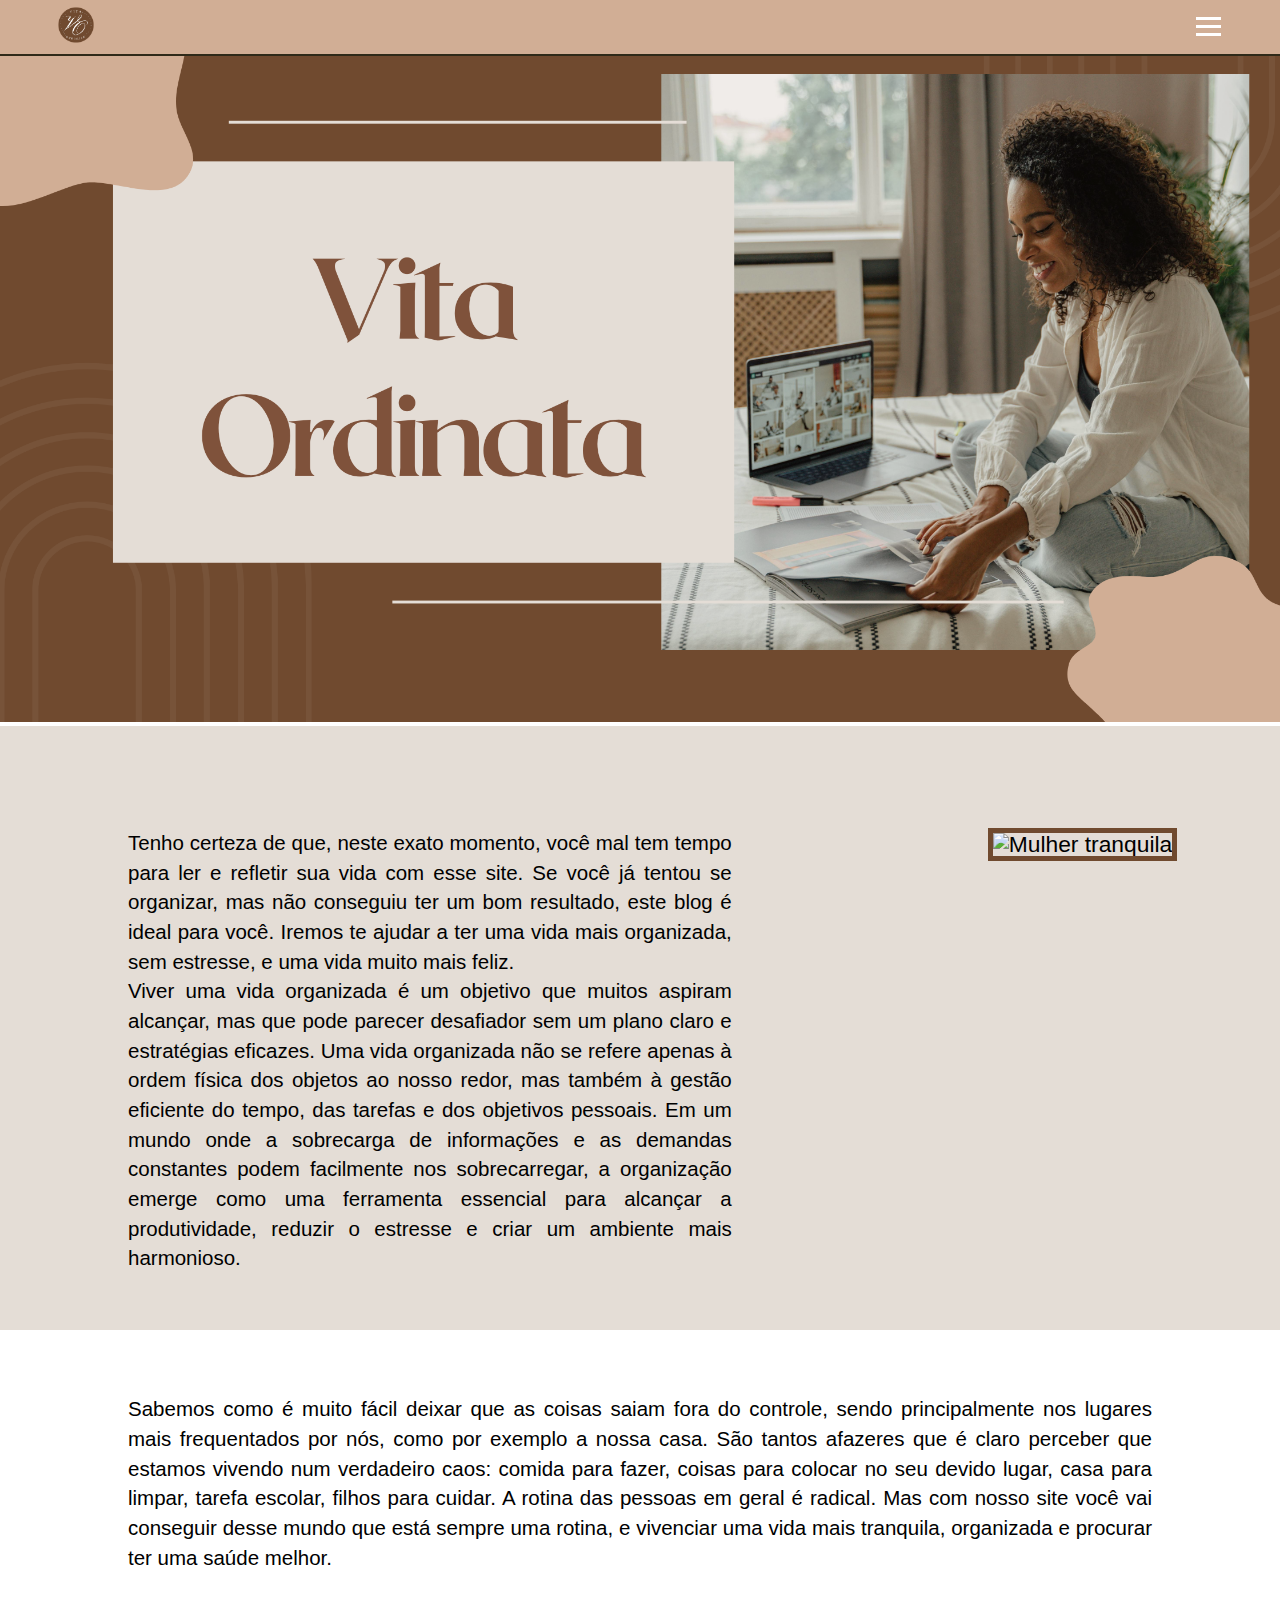
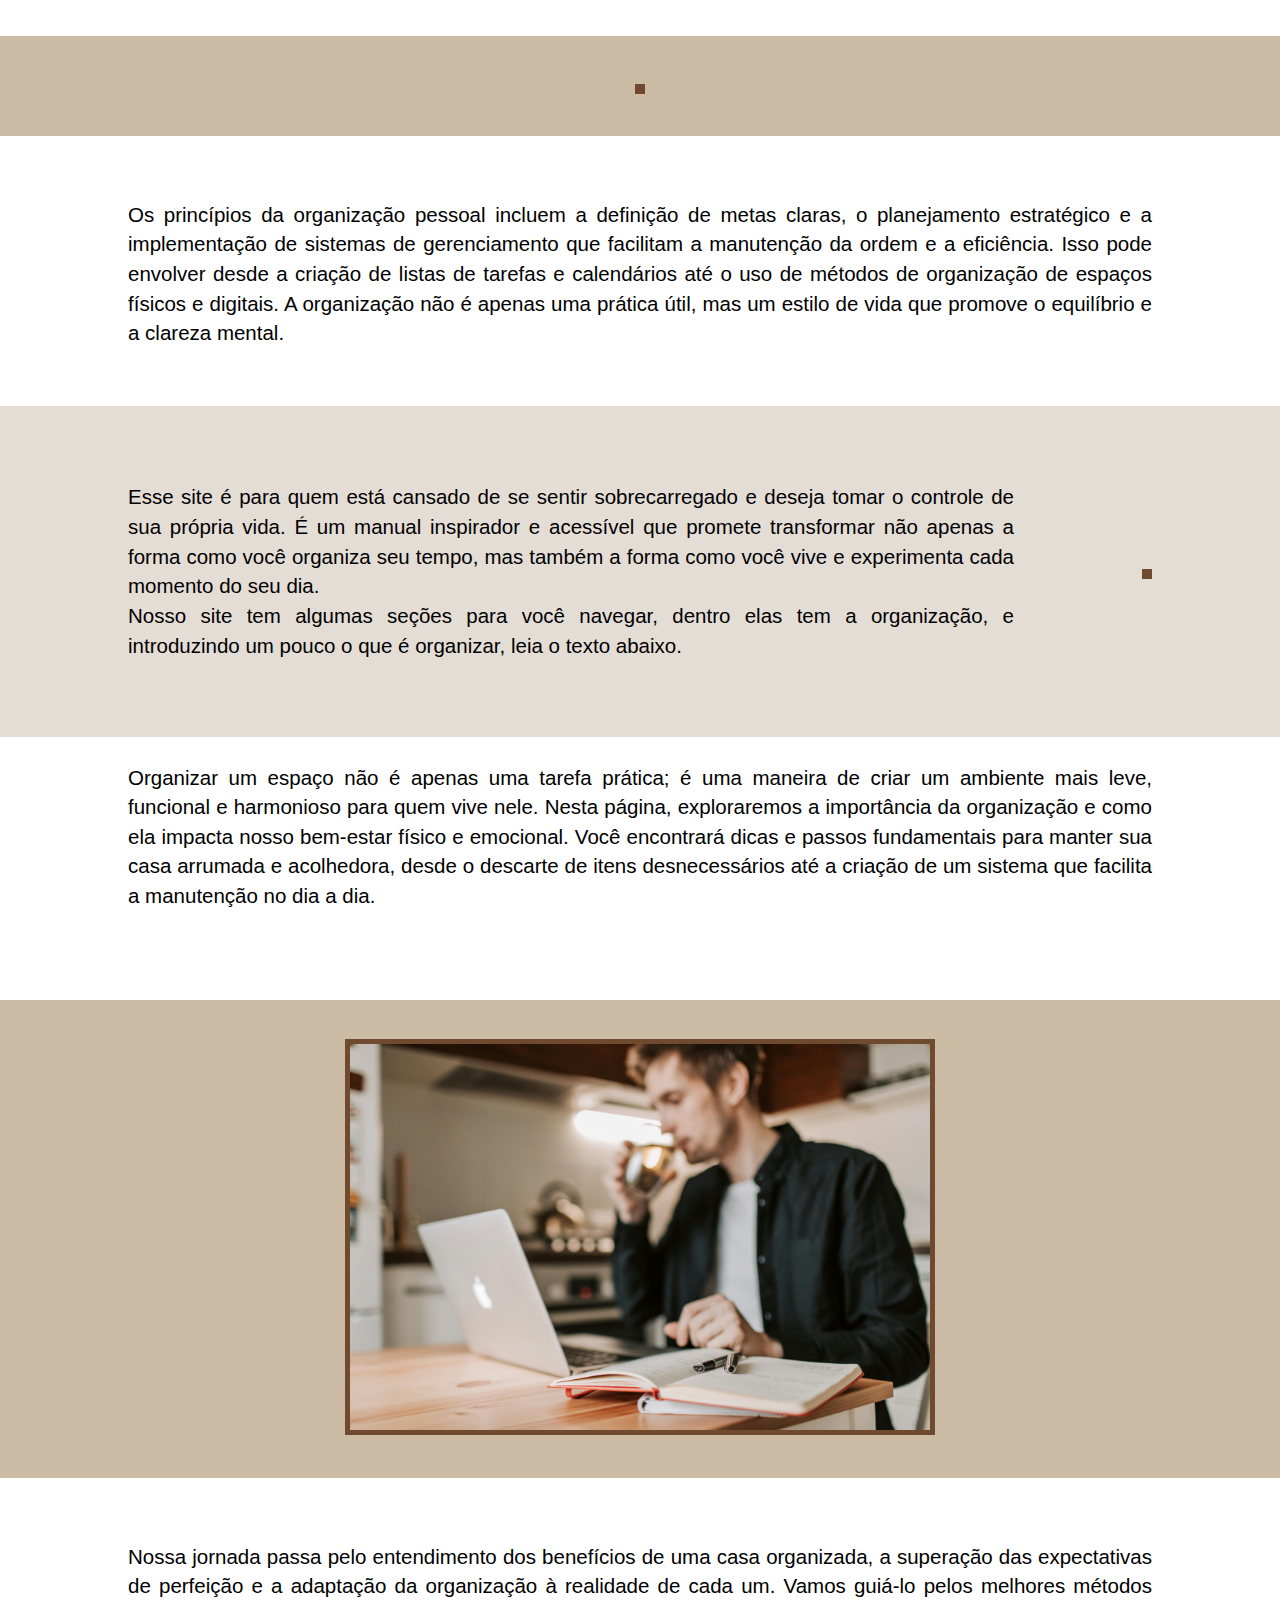
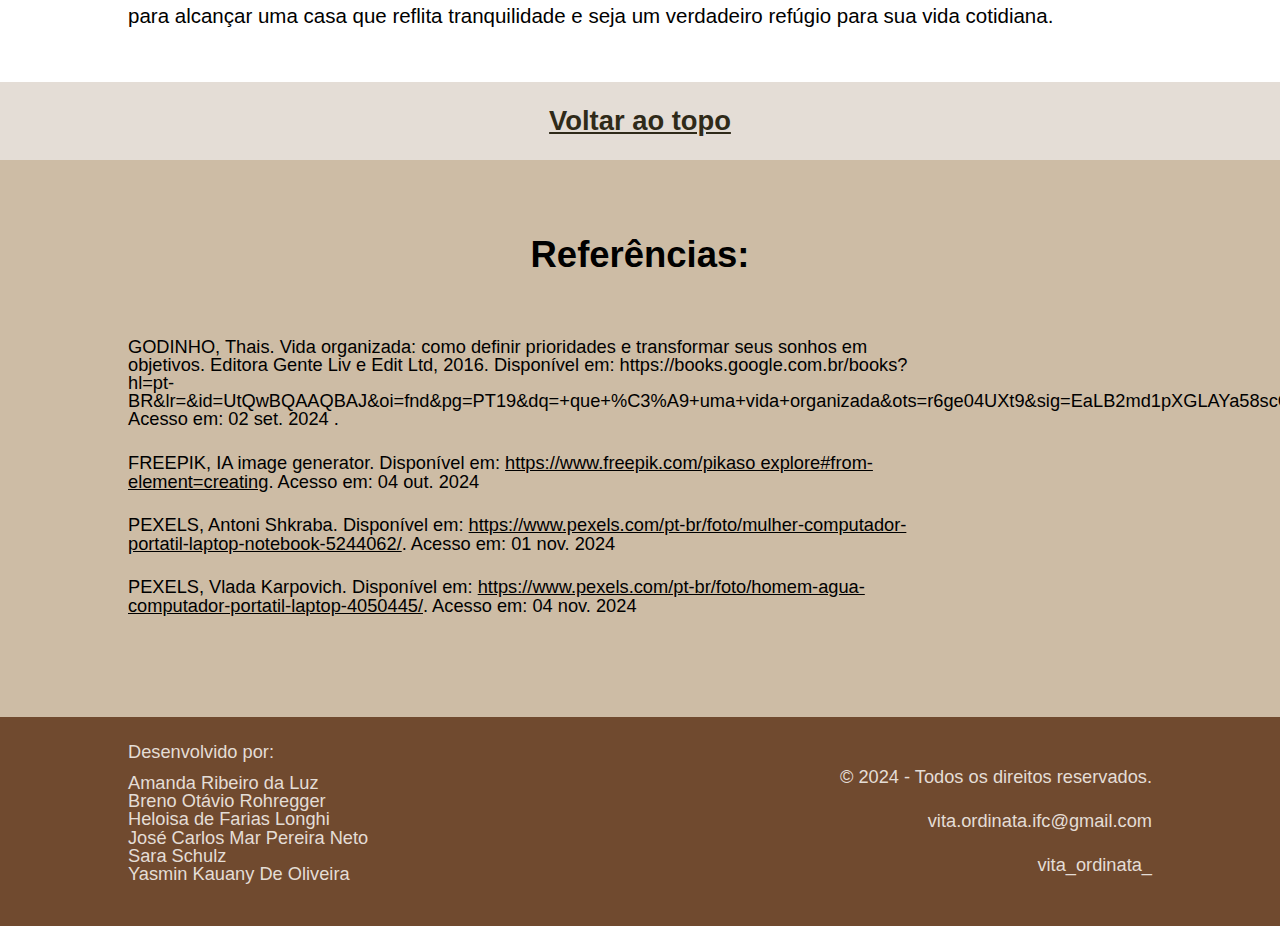
==== commit 3c99e6db: "alterado primeiro paragrafo" ====
--- a/index.html
+++ b/index.html
@@ -1,6 +1,3 @@
-
-
-
 <!DOCTYPE html>
 <html lang="pt-br">
 
@@ -48,7 +45,7 @@
             </ul>
         </nav>
         <script>
-            document.getElementById("menu-toggle").addEventListener("click", function(){
+            document.getElementById("menu-toggle").addEventListener("click", function () {
                 console.log("Menu toggle clicado!");
                 const menu = document.querySelector(".menu");
                 menu.classList.toggle("active")
@@ -140,7 +137,7 @@
             </p>
             <p class="topo"><a href="#topo">Voltar ao topo</a></p>
         </section>
-        
+
         <section class="referencias">
 
             <h2>Referências:</h2>
@@ -157,7 +154,8 @@
                             Acesso em: 02 set. 2024 .
                         </p>
                     </li>
-                    <li><p>
+                    <li>
+                        <p>
                             FREEPIK, IA image generator. Disponível em: <a
                                 href="https://www.freepik.com/pikaso/explore#from-element=creating">https://www.freepik.com/pikaso
                                 explore#from-element=creating</a>. Acesso em: 04 out. 2024
@@ -208,7 +206,7 @@
                     vita_ordinata_</a></li>
         </ul>
     </footer>
-   
+
 </body>
 
 
--- a/CSS/style_index.css
+++ b/CSS/style_index.css
@@ -180,8 +180,16 @@
    justify-content: left;
    width: 40px;
    margin: 0 0 0 4vw;
-}
-
+   transition: transform 0.3s ease
+}
+.navBar p img:active {
+   transform: scale(0.9); /* Reduz o tamanho quando clicado */
+	background-color: #ffffff; /* Muda a cor ao ser clicado */
+}
+.navBar p img:hover {
+   box-shadow: 0px 5px 15px rgba(0, 0, 0, 0.3);
+	transform: scale(1.1);
+}
 .navbar {
    display: flex;
    justify-content: space-between;
@@ -274,7 +282,7 @@
 }
 
 main section.introducao div.dividir div p.imagem {
-   margin: 2vw 5vw 2vw 10vw;
+   margin: 5vw 10vw 1.5vw 10vw;
    width: 50%;
 }
 
@@ -285,7 +293,7 @@
 main section.introducao div.dividir div.texto {
    text-align: center;
    width: 50%;
-   margin: 2vw 10vw 2vw 5vw;
+   margin:  5vw 10vw 1.5vw 10vw;
 }
 
 main section.introducao div.dividir div.texto p.paragrafo {
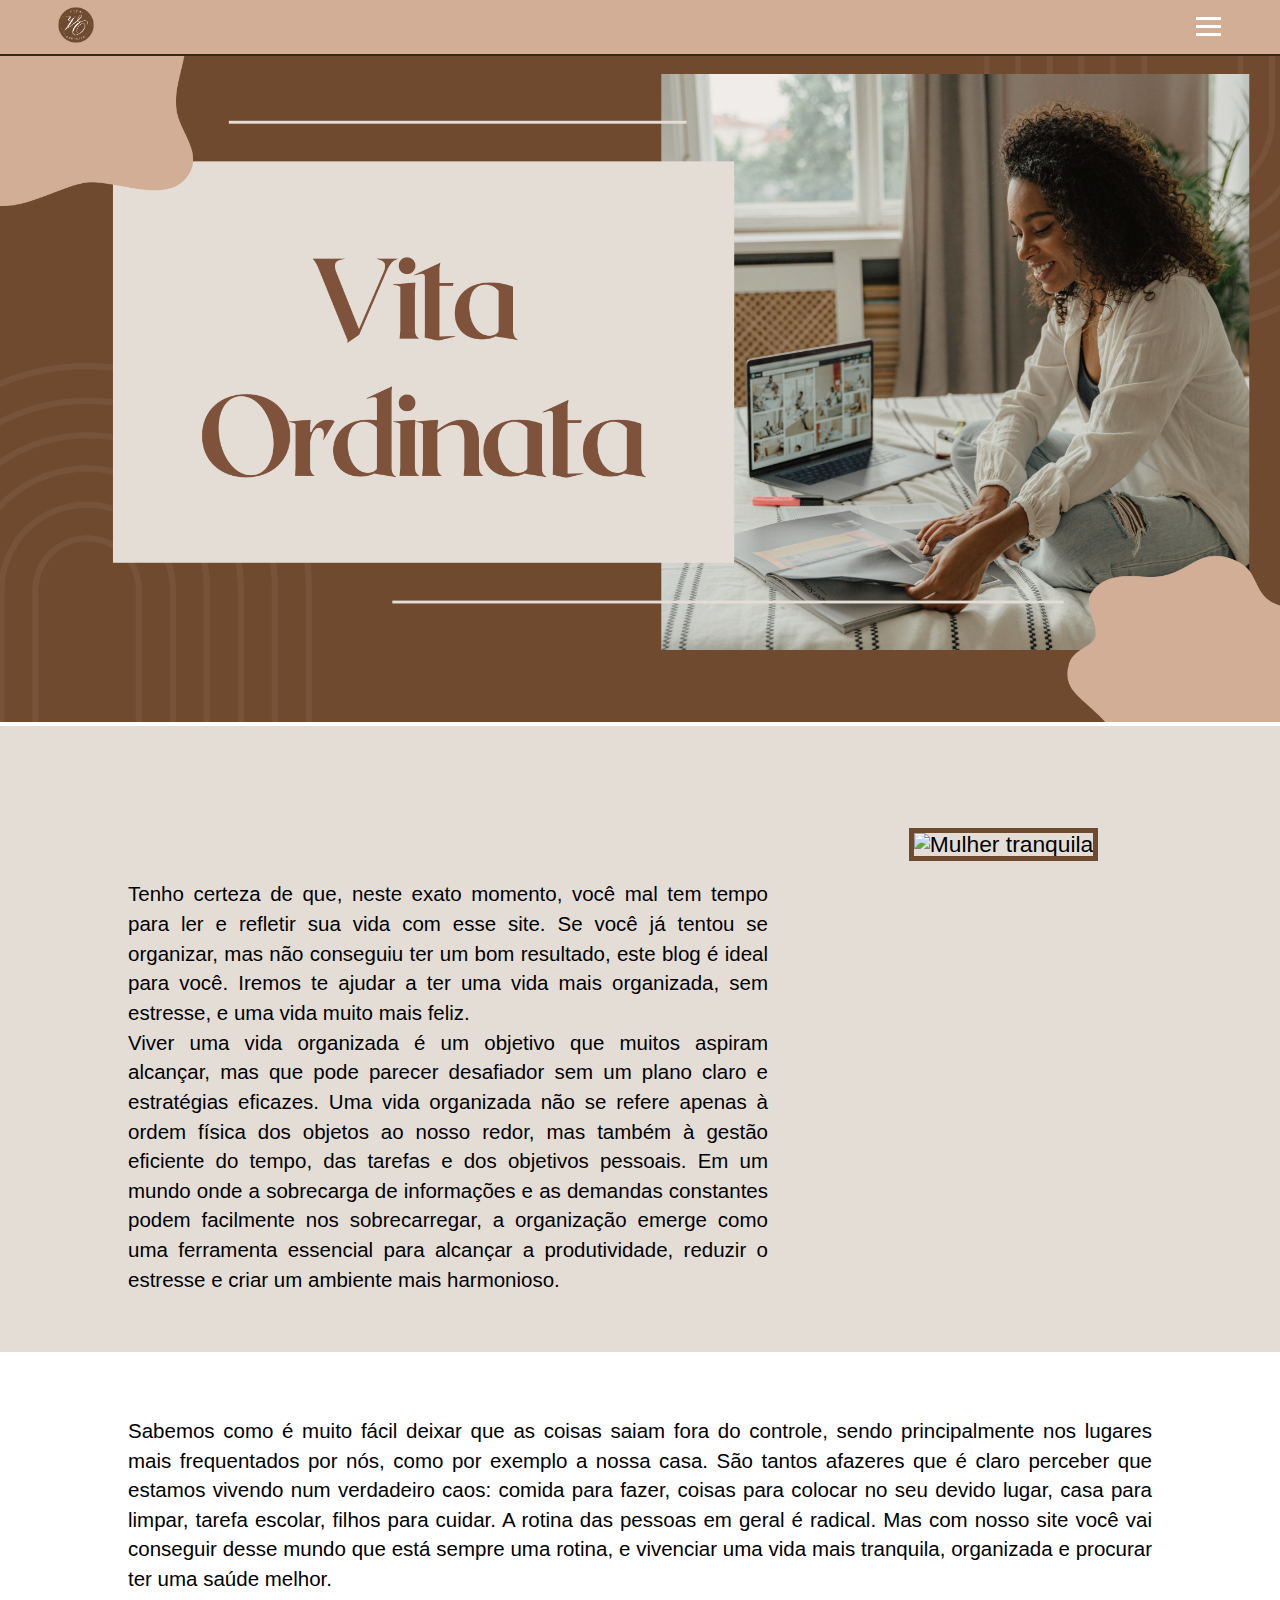
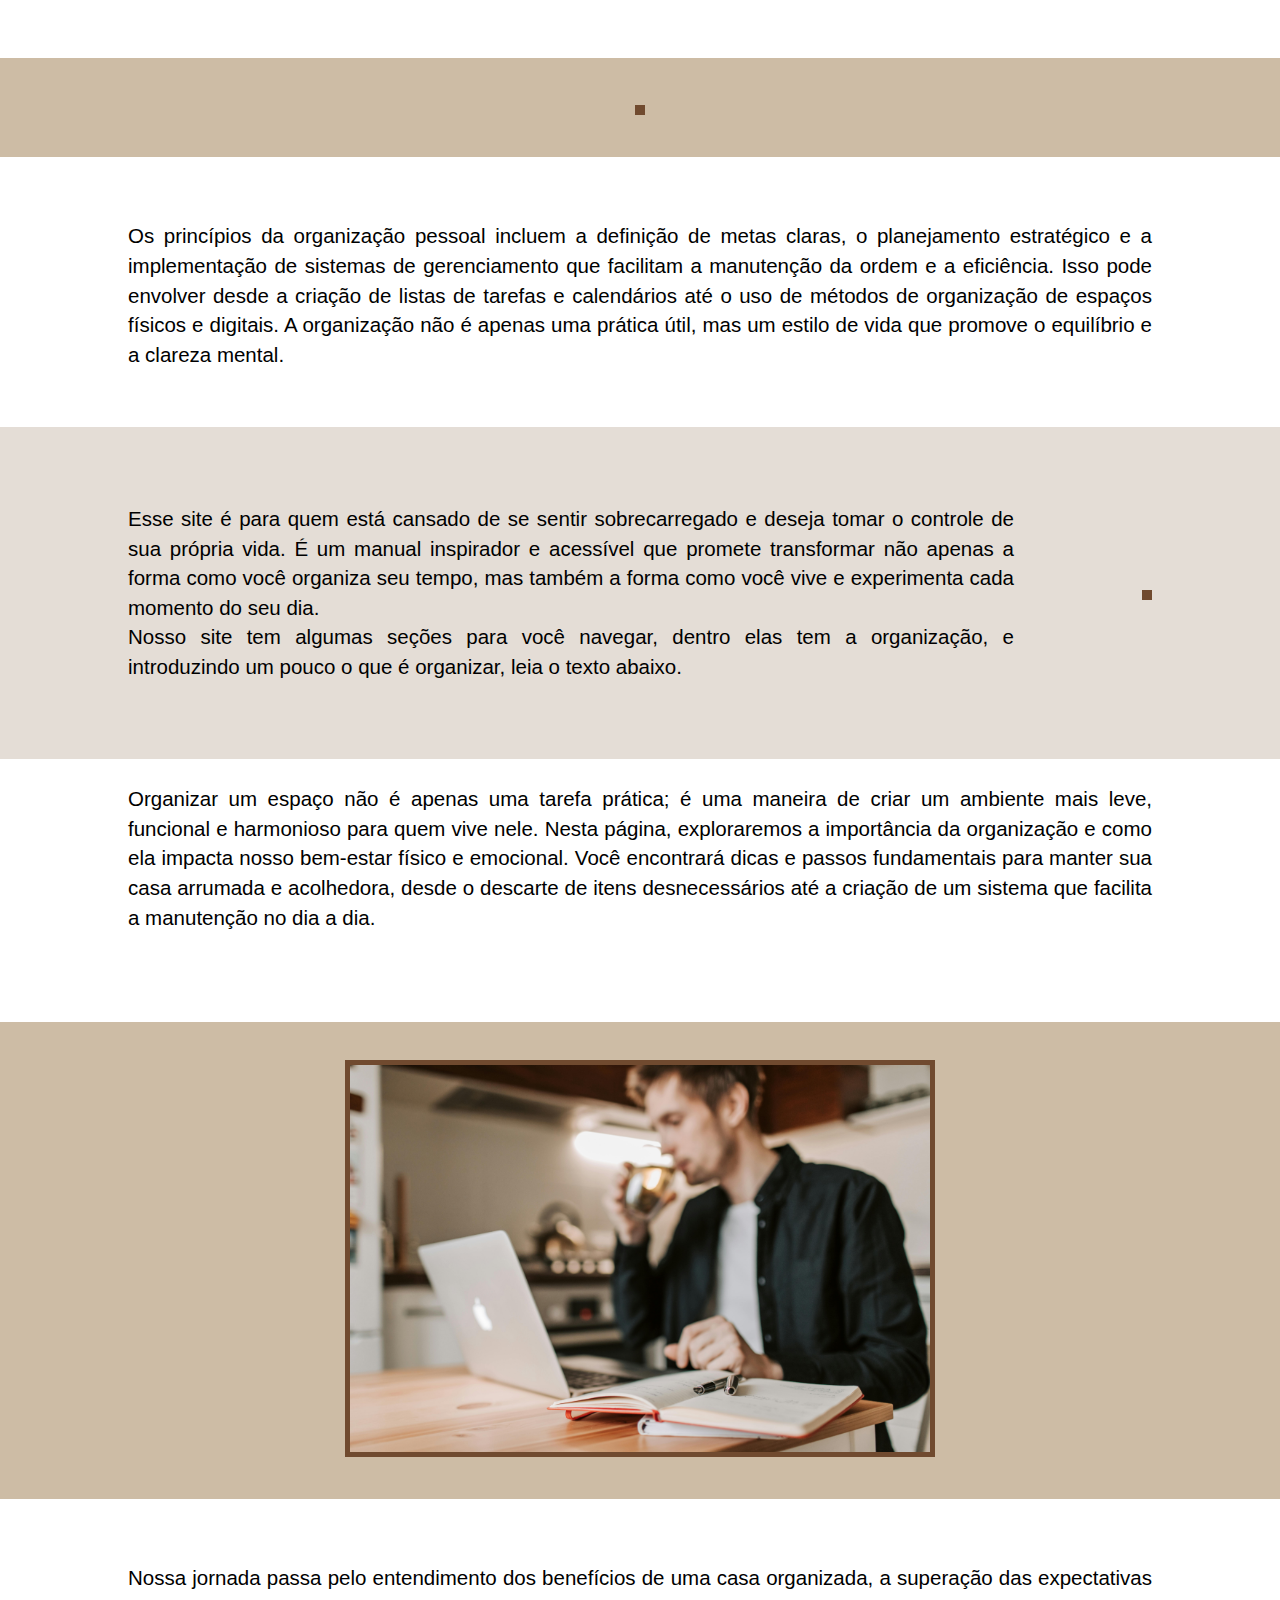
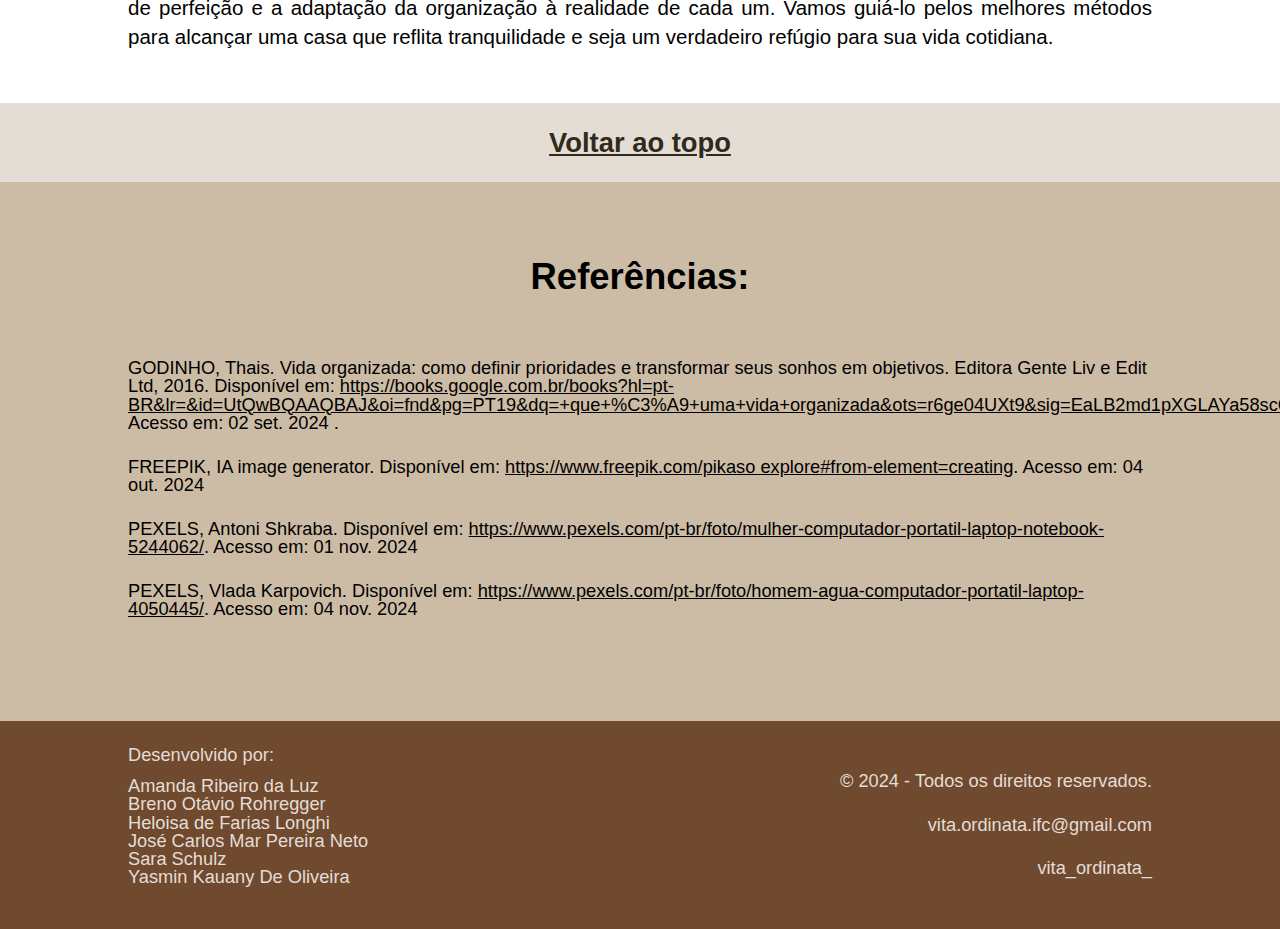
==== commit 0d3253f8: "Alterado index" ====
--- a/index.html
+++ b/index.html
@@ -23,7 +23,7 @@
             <ul class="menu">
                 <li class="atual">
                     <a href="index.html">Home</a>
-                </li> <!--Breno -Home é a Página de Introdução-->
+                </li> 
                 <li>
                     <a href="rotina.html">Rotina </a>
                 </li>
@@ -58,7 +58,6 @@
 
             <div class="dividir">
                 <div class="texto">
-                    </p>
                     <p class="paragrafo">
                         Tenho certeza de que, neste exato momento, você mal tem tempo para ler e refletir sua vida com
                         esse site. Se você já tentou se organizar, mas não conseguiu ter um bom resultado, este blog é
@@ -144,13 +143,10 @@
             <nav>
                 <ul>
                     <li>
-
-
-
                         <p>
                             GODINHO, Thais. Vida organizada: como definir prioridades e transformar seus sonhos em
-                            objetivos. Editora Gente Liv e Edit Ltd, 2016. Disponível em:
-                            https://books.google.com.br/books?hl=pt-BR&lr=&id=UtQwBQAAQBAJ&oi=fnd&pg=PT19&dq=+que+%C3%A9+uma+vida+organizada&ots=r6ge04UXt9&sig=EaLB2md1pXGLAYa58scQwAFHea8#v=onepage&q=que%20%C3%A9%20uma%20vida%20organizada&f=true.
+                            objetivos. Editora Gente Liv e Edit Ltd, 2016. Disponível em: <a href="https://books.google.com.br/books?hl=pt-BR&lr=&id=UtQwBQAAQBAJ&oi=fnd&pg=PT19&dq=+que+%C3%A9+uma+vida+organizada&ots=r6ge04UXt9&sig=EaLB2md1pXGLAYa58scQwAFHea8#v=onepage&q=que%20%C3%A9%20uma%20vida%20organizada&f=true."> https://books.google.com.br/books?hl=pt-BR&lr=&id=UtQwBQAAQBAJ&oi=fnd&pg=PT19&dq=+que+%C3%A9+uma+vida+organizada&ots=r6ge04UXt9&sig=EaLB2md1pXGLAYa58scQwAFHea8#v=onepage&q=que%20%C3%A9%20uma%20vida%20organizada&f=true.</a>
+                           
                             Acesso em: 02 set. 2024 .
                         </p>
                     </li>
--- a/CSS/style_index.css
+++ b/CSS/style_index.css
@@ -198,73 +198,72 @@
 }
 
 .menu {
-   list-style: none;
-   justify-content: right;
-   padding: 0;
-   margin: 0;
-   display: flex;
-   gap: 20px;
-   justify-content: right;
-   font-size: 0.8rem;
-   font-weight: bold;
-   transition: all 0.3s ease-in-out;
-}
-
+	list-style: none;
+	justify-content: right;
+	padding: 0;
+	margin: 0;
+	display: flex;
+	gap: 30px;
+	justify-content: right;
+	font-size: 1rem;
+	font-weight: bold;
+}
 
 .menu li a {
-   color: #2f2a19;
-   text-decoration: none;
+	color: #2f2a19;
+	text-decoration: none;
 }
 
 .menu li a:hover {
-   color: #704a2f;
+	color: #d1ae95;
 }
 
 /* Botão de Toggle */
 .menu-toggle {
-   display: none;
-   flex-direction: column;
-   gap: 5px;
-   margin: 0 5vw 0;
-   cursor: pointer;
+	display: none;
+	flex-direction: column;
+	gap: 5px;
+	margin: 0 5vw 0;
+	cursor: pointer;
 }
 
 .menu-toggle span {
-   width: 25px;
-   height: 3px;
-   background-color: white;
+	width: 25px;
+	height: 3px;
+	background-color: white;
 }
 
 .menu {
-   display: none;
-   flex-direction: column;
-   background-color: #e4ddd6;
-   position: absolute;
-   top: 50px;
-   right: 20px;
-   width: 150px;
-   border-bottom-left-radius: 1vw;
-   border-bottom-right-radius: 1vw;
-   padding: 5vw;
+	display: none;
+	flex-direction: column;
+	background-color: #e4ddd6;
+	position: absolute;
+	top: 50px;
+	right: 20px;
+	width: 150px;
+	border-bottom-left-radius: 1vw;
+	border-bottom-right-radius: 1vw;
 }
 
 .menu li {
-   margin: 10px 0;
+	margin: 0 0 2vw 0;
 }
 
 .menu-toggle {
-   display: flex;
+	display: flex;
 }
 
 .menu.active {
-   display: flex;
+	display: flex;
+	padding: 3vw;
+	width: 15%;
 }
 
 header nav ul li.atual a {
-   background-color: #704a2f;
-   color: #e4ddd6;
-   padding: 8px;
-   border-radius: 0.5rem;
+	background-color: #704a2f;
+	color: #e4ddd6;
+	padding: 8px;
+	border-radius: 0.5rem;
 }
 
 /*================================================
@@ -282,7 +281,7 @@
 }
 
 main section.introducao div.dividir div p.imagem {
-   margin: 5vw 10vw 1.5vw 10vw;
+   margin: 5vw 10vw 1.5vw 8vw;
    width: 50%;
 }
 
@@ -293,7 +292,7 @@
 main section.introducao div.dividir div.texto {
    text-align: center;
    width: 50%;
-   margin:  5vw 10vw 1.5vw 10vw;
+   margin: 9vw 3vw 1.5vw 10vw;
 }
 
 main section.introducao div.dividir div.texto p.paragrafo {
@@ -425,17 +424,11 @@
    padding: 4vw 0 3vw 0;
    text-align: center;
 }
-
-main section.referencias h3 {
-   font-size: 1rem;
-   margin: 2vw 0vw 2vw 0vw;
-   text-decoration: underline;
-}
-
 main section.referencias nav ul li {
    font-size: 0.8rem;
    margin: 2vw 0vw 2vw 0vw;
-   width: 80%;
+
+
 }
 
 main section.referencias nav ul li a {
@@ -491,6 +484,10 @@
       width: none;
    }
 
+   header ul.menu.menu.active {
+		width: 35%;
+	}
+
    /*================================================
                    Introdução                 
 ==================================================*/
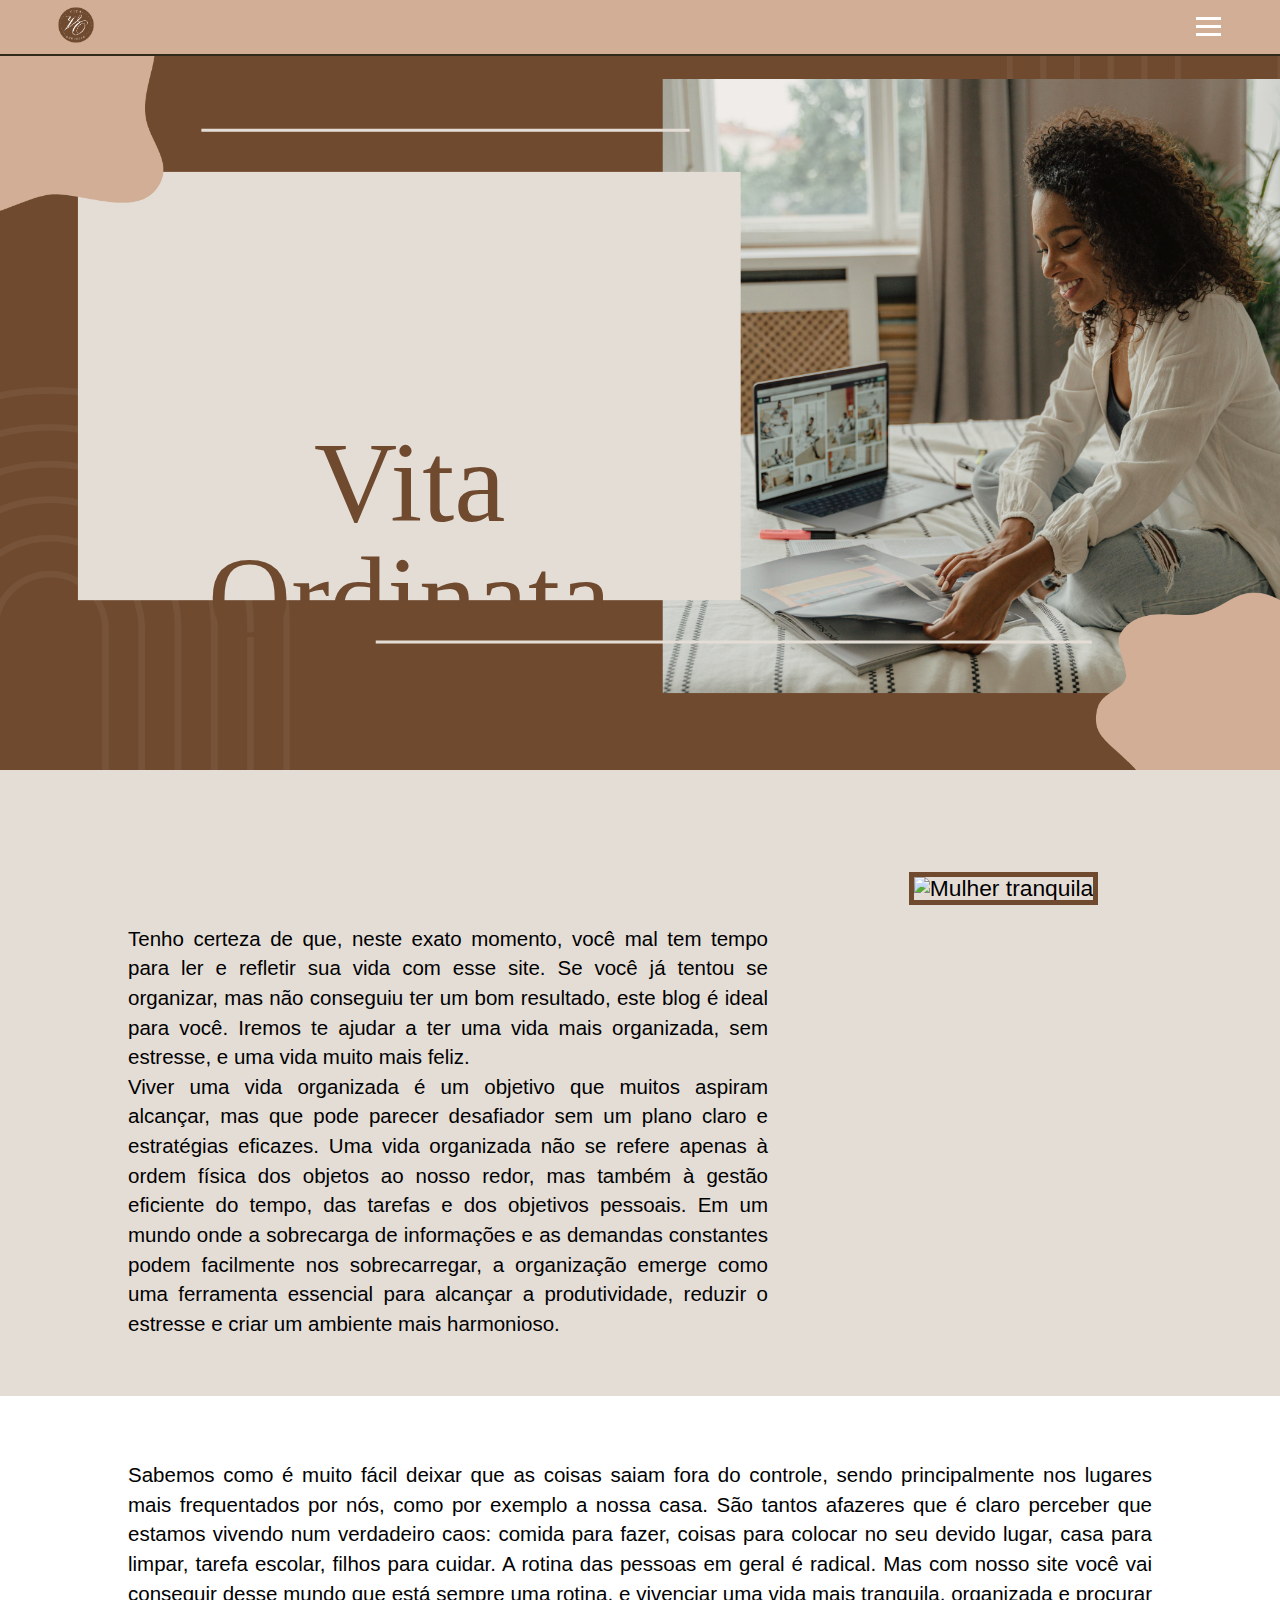
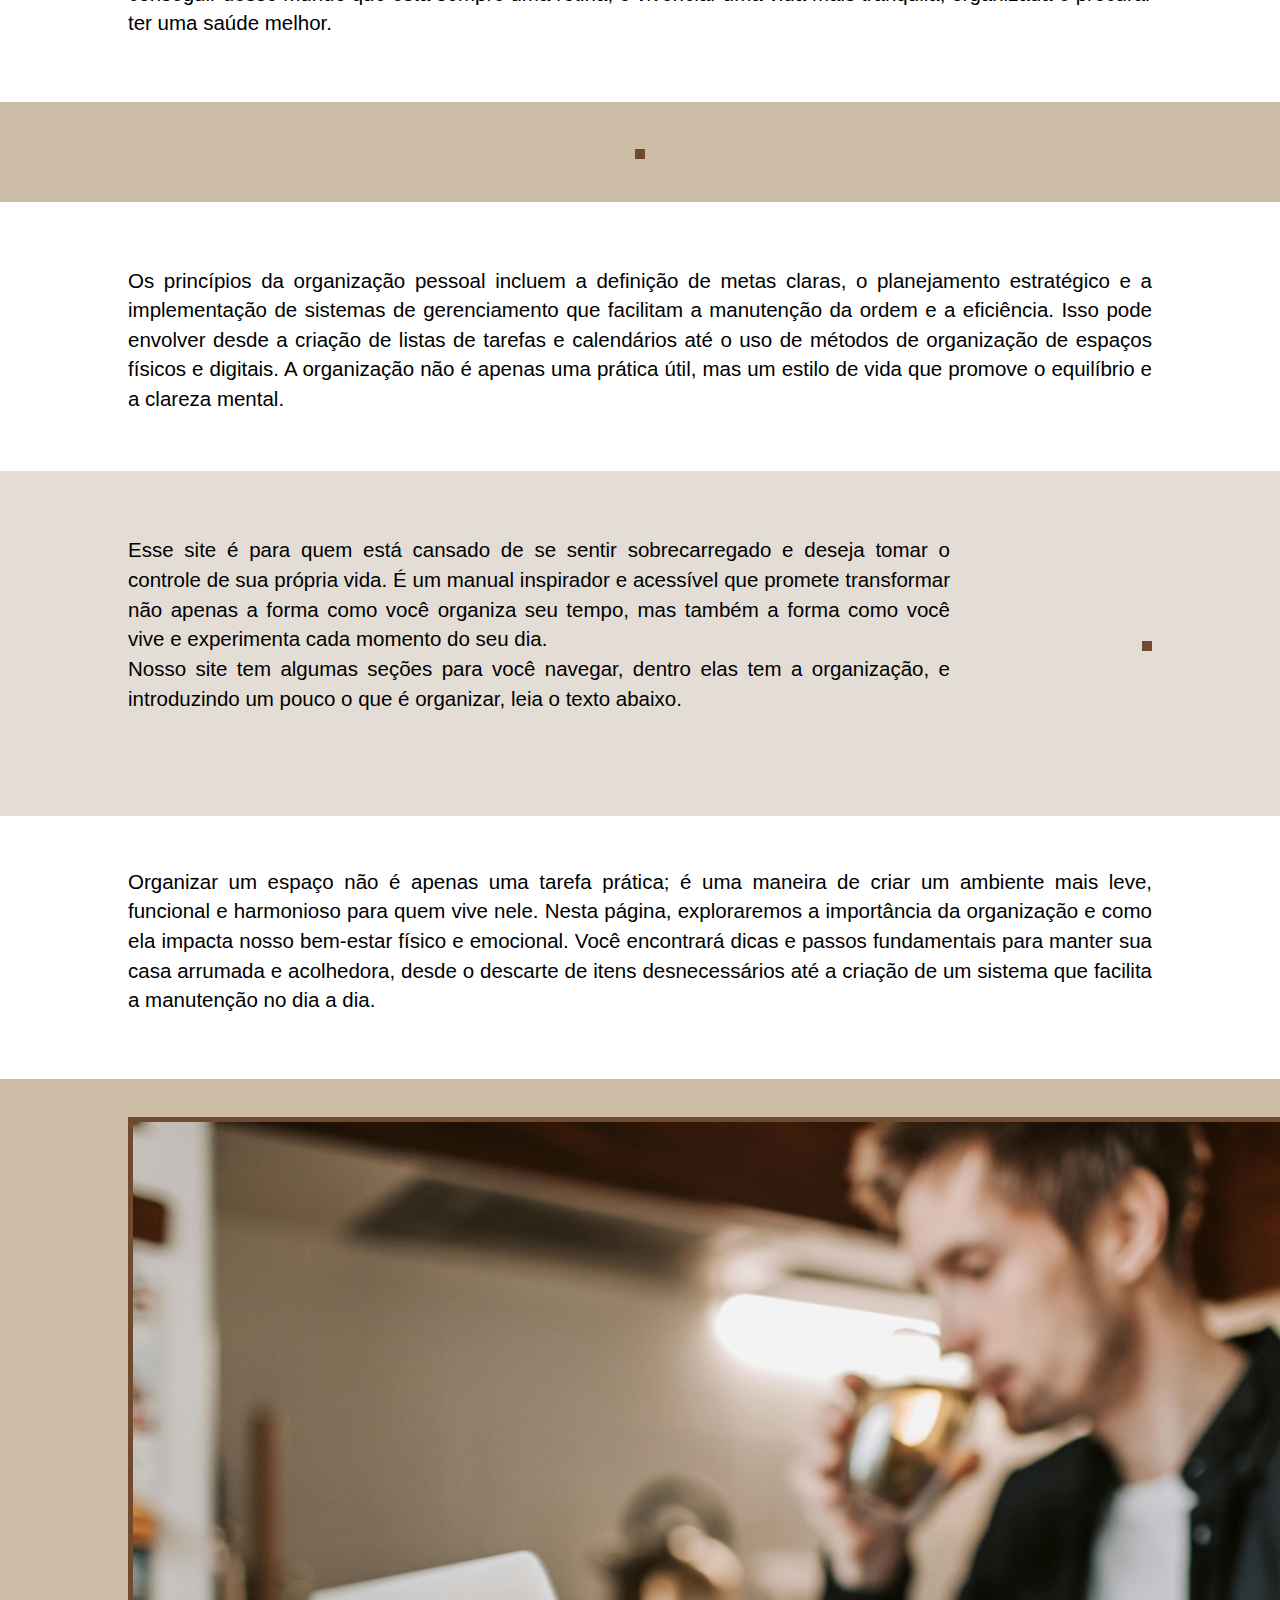
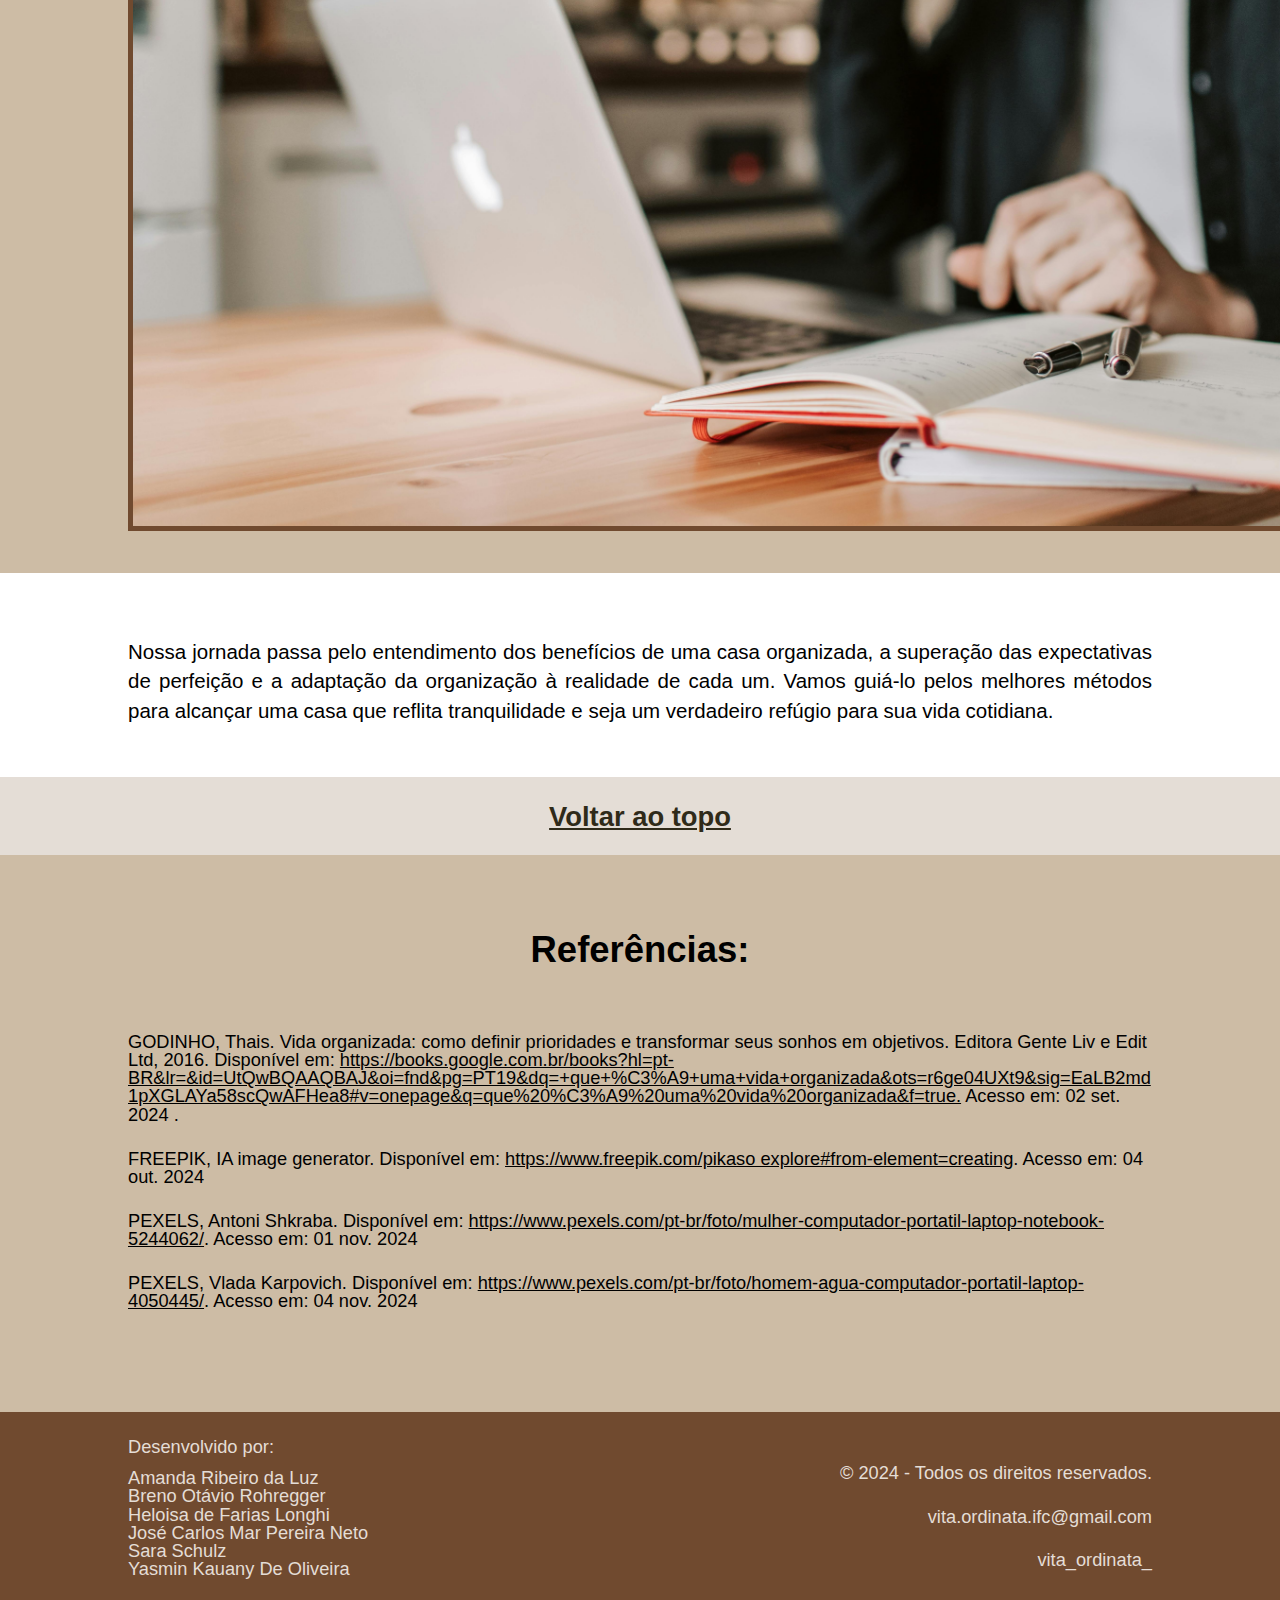
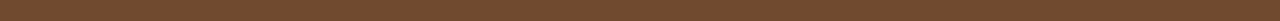
==== commit d043d669: "Conclusão index" ====
--- a/index.html
+++ b/index.html
@@ -53,18 +53,21 @@
         </script>
     </header>
     <main>
-        <img class="banner" src="src/img.home/banner_vita_ordinata.png" alt="Banner." width="1500">
+
+        <section class="title">
+            <h1>Vita <br>Ordinata</h1>
+        </section>
+
         <section class="introducao">
-
             <div class="dividir">
                 <div class="texto">
-                    <p class="paragrafo">
+                    <p>
                         Tenho certeza de que, neste exato momento, você mal tem tempo para ler e refletir sua vida com
                         esse site. Se você já tentou se organizar, mas não conseguiu ter um bom resultado, este blog é
                         ideal para você. Iremos te ajudar a ter uma vida mais organizada, sem estresse, e uma vida muito
                         mais feliz.
                     </p>
-                    <p class="paragrafo">
+                    <p>
                         Viver uma vida organizada é um objetivo que muitos aspiram alcançar, mas que pode parecer
                         desafiador sem um plano claro e estratégias eficazes. Uma vida organizada não se refere apenas à
                         ordem física dos objetos ao nosso redor, mas também à gestão eficiente do tempo, das tarefas e
@@ -73,14 +76,15 @@
                         alcançar a produtividade, reduzir o estresse e criar um ambiente mais harmonioso.
                     </p>
                 </div>
-                <div>
-                    <p class="imagem">
+                <div class="imagem">
+                    <p>
                         <img src="src/img.home/medium-shot-woman-stretching-work.jpg" alt="Mulher tranquila"
                             width="500">
                 </div>
             </div>
         </section>
-        <section class="introducaoDOIS">
+
+        <section class="introducaoDois">
             <p class="paragrafo">
                 Sabemos como é muito fácil deixar que as coisas saiam fora do controle, sendo principalmente nos lugares
                 mais frequentados por nós, como por exemplo a nossa casa. São tantos afazeres que é claro perceber que
@@ -91,9 +95,9 @@
             </p>
             <p class="imagem">
                 <img src="src/img.home/portrait-beautiful-woman-glasses-college-girl-smiling-sitting-kitchen-with-notebook.jpg"
-                    alt="" width="580">
-            </p>
-            <p class="paragBaixo">
+                    alt="" width="1505">
+            </p>
+            <p class="paragrafoBaixo">
                 Os princípios da organização pessoal incluem a definição de metas claras, o planejamento estratégico e a
                 implementação de sistemas de gerenciamento que facilitam a manutenção da ordem e a eficiência. Isso pode
                 envolver desde a criação de listas de tarefas e calendários até o uso de métodos de organização de
@@ -101,8 +105,8 @@
                 promove o equilíbrio e a clareza mental.
             </p>
         </section>
-        <section class="introducaoTRES">
-
+
+        <section class="introducaoTres">
             <p class="paragrafo">
                 Esse site é para quem está cansado de se sentir sobrecarregado e deseja tomar o controle de sua própria
                 vida. É um manual inspirador e acessível que promete transformar não apenas a forma como você organiza
@@ -110,13 +114,12 @@
                 Nosso site tem algumas seções para você navegar, dentro elas tem a organização, e introduzindo um pouco
                 o que é organizar, leia o texto abaixo.
             </p>
-
-
             <p class="imagem">
                 <img src="src/img.home/portrait-braless-woman-outdoors-cafe.jpg" alt="" width="500">
             </p>
         </section>
-        <section class="introOrganiza">
+
+        <section class="introOrganizacao">
             <p class="paragrafo">
                 Organizar um espaço não é apenas uma tarefa prática; é uma maneira de criar um ambiente mais leve,
                 funcional e harmonioso para quem vive nele. Nesta página, exploraremos a importância da organização e
@@ -126,9 +129,9 @@
             </p>
             <p class="imagem">
                 <img src="src/img.home/pexels-vlada-karpovich-4050445.jpg" alt="jovem com a vida organizada"
-                    width="580">
-            </p>
-            <p class="paragBaixo">
+                    width="1505">
+            </p>
+            <p class="paragrafoBaixo">
                 Nossa jornada passa pelo entendimento dos benefícios de uma casa organizada, a superação das
                 expectativas de perfeição e a adaptação da organização à realidade de cada um. Vamos guiá-lo pelos
                 melhores métodos para alcançar uma casa que reflita tranquilidade e seja um verdadeiro refúgio para sua
@@ -138,7 +141,6 @@
         </section>
 
         <section class="referencias">
-
             <h2>Referências:</h2>
             <nav>
                 <ul>
--- a/CSS/style_index.css
+++ b/CSS/style_index.css
@@ -154,10 +154,37 @@
 /*==========================================
                INDEX
 ============================================*/
-/*=============BANNER===========*/
-main img.banner {
-   width: 100%;
-}
+/*==========================================
+					BANNER
+===========================================*/
+main section.title {
+	background-image: url("../src/img.home/Vita_Ordinata_banner.png");
+	height: 60vw;
+	width: 100%;
+	background-size: cover;
+	background-position: center;
+	position:static;
+}
+
+main section.title h1 {
+	position: absolute;
+	top: 60%;
+	left: 32%;
+	transform: translate(-50%, -50%);
+	font-family: 'Times New Roman', Times, serif;
+	font-size: 9vw;
+	color: #704a2f;
+   text-align: center;
+}
+
+section.title img.banner {
+	width: 100%;
+}
+section.title h1 {
+	font-size: 3.5vw;
+	
+}
+/*======================================*/
 
 header {
    border-bottom: 2.5px solid #2f2a19;
@@ -280,116 +307,116 @@
    width: 100%;
 }
 
-main section.introducao div.dividir div p.imagem {
-   margin: 5vw 10vw 1.5vw 8vw;
-   width: 50%;
-}
-
-main section.introducao div.dividir div p.imagem img {
-   border: 5px solid #704a2f;
-}
-
 main section.introducao div.dividir div.texto {
    text-align: center;
    width: 50%;
    margin: 9vw 3vw 1.5vw 10vw;
 }
 
-main section.introducao div.dividir div.texto p.paragrafo {
+main section.introducao div.dividir div.texto p {
    font-size: 0.9rem;
    text-align: justify;
    line-height: 1.3rem;
 }
 
+main section.introducao div.dividir div.imagem p {
+   margin: 5vw 10vw 1.5vw 8vw;
+   width: 50%;
+}
+
+main section.introducao div.dividir div.imagem p img {
+   border: 5px solid #704a2f;
+}
+
 /*================================================
-                         Introducao 2        
-==================================================*/
-main section.introducaoDOIS {
+                  Introducao 2        
+==================================================*/
+main section.introducaoDois {
    background-color: white;
    padding: 3vw 0;
 }
 
-main section.introducaoDOIS p.paragrafo {
+main section.introducaoDois p.paragrafo {
    margin: 2vw 10vw 5vw 10vw;
    font-size: 0.9rem;
    line-height: 1.3rem;
    text-align: justify;
 }
 
-main section.introducaoDOIS p.paragBaixo {
+main section.introducaoDois p.imagem {
+   width: 80%;
+   text-align: center;
+   background-color: #cdbca5;
+   padding: 3vw 10vw 3vw 10vw;
+}
+
+main section.introducaoDois p.imagem img {
+   border: 5px solid #704a2f;
+}
+
+main section.introducaoDois p.paragrafoBaixo {
    margin: 5vw 10vw 1.5vw 10vw;
    font-size: 0.9rem;
    line-height: 1.3rem;
    text-align: justify;
 }
 
-main section.introducaoDOIS p.imagem {
+/*================================================
+                  Introducao 3        
+==================================================*/
+main section.introducaoTres {
+   background-color: #e4ddd6;
+   padding: 3vw 0;
+   display: flex;
+   align-items: center;
+}
+
+main section.introducaoTres p.paragrafo {
+   margin: 2vw 10vw 5vw 10vw;
+   font-size: 0.9rem;
+   line-height: 1.3rem;
+   text-align: justify;
+}
+
+main section.introducaoTres p.imagem {
+   margin: 3vw 10vw 3vw 5vw;
+}
+
+main section.introducaoTres p.imagem img {
+   border: 5px solid #704a2f;
+}
+
+/*================================================
+               Intro Organizacao      
+==================================================*/
+main section.introOrganizacao {
+   background-color: white;
+   padding: 0;
+}
+
+main section.introOrganizacao p.paragrafo {
+   margin: 4vw 10vw 5vw 10vw;
+   font-size: 0.9rem;
+   line-height: 1.3rem;
+   text-align: justify;
+}
+
+main section.introOrganizacao p.imagem {
    width: 80%;
    text-align: center;
    background-color: #cdbca5;
    padding: 3vw 10vw 3vw 10vw;
 }
 
-main section.introducaoDOIS p.imagem img {
+main section.introOrganizacao p.imagem img {
    border: 5px solid #704a2f;
 }
 
-/*================================================
-                         Introducao 3        
-==================================================*/
-main section.introducaoTRES {
-   background-color: #e4ddd6;
-   padding: 3vw 0;
-   display: flex;
-   align-items: center;
-}
-
-main section.introducaoTRES p.paragrafo {
-   font-size: 0.9rem;
-   line-height: 1.3rem;
-   margin: 3vw 5vw 3vw 10vw;
-   text-align: justify;
-}
-
-main section.introducaoTRES p.imagem {
-   margin: 3vw 10vw 3vw 5vw;
-}
-
-main section.introducaoTRES p.imagem img {
-   border: 5px solid #704a2f;
-}
-
-/*================================================
-                         Intro Organiza       
-==================================================*/
-main section.introOrganiza {
-   background-color: white;
-   padding: 0;
-}
-
-main section.introOrganiza p.paragrafo {
-   margin: 2vw 10vw 7vw 10vw;
-   font-size: 0.9rem;
-   line-height: 1.3rem;
-   text-align: justify;
-}
-
-main section.introOrganiza p.paragBaixo {
+main section.introOrganizacao p.paragrafoBaixo {
    margin: 5vw 10vw 4vw 10vw;
    font-size: 0.9rem;
    line-height: 1.3rem;
    text-align: justify;
-}
-
-main section.introOrganiza p.imagem {
-   width: 80%;
-   text-align: center;
-   background-color: #cdbca5;
-   padding: 3vw 10vw 3vw 10vw;
-}
-
-main section.introOrganiza p.imagem img {
-   border: 5px solid #704a2f;
 }
 
 p.topo {
@@ -427,8 +454,7 @@
 main section.referencias nav ul li {
    font-size: 0.8rem;
    margin: 2vw 0vw 2vw 0vw;
-
-
+   word-wrap: break-word;
 }
 
 main section.referencias nav ul li a {
@@ -480,9 +506,9 @@
       overflow-y: scroll;
    }
 
-   header .navBar {
-      width: none;
-   }
+   main section.title h1 {
+		top: 13%;
+	}
 
    header ul.menu.menu.active {
 		width: 35%;
@@ -500,7 +526,6 @@
       flex-wrap: wrap;
       justify-content: center;
       text-align: center;
-      margin: none;
       width: 100%;
    }
 
@@ -510,19 +535,19 @@
       margin: 2vw;
    }
 
-   main section.introducao div.dividir div.texto p.paragrafo {
+   main section.introducao div.dividir div.texto p {
       margin: 0vw 8vw 0vw 8vw;
 
    }
 
-   main section.introducao div.dividir div p.imagem {
+   main section.introducao div.dividir div.imagem p {
       width: 100%;
       margin: 0;
       text-align: center;
    }
 
-   section.introducao p.imagem img {
-      width: 80%; 
+   section.introducao div.dividir div.imagem p img {
+      width: 77%; 
       margin: 2vw 4vw;
 
    }
@@ -530,15 +555,19 @@
    /*================================================
                    Introdução 2                
 ==================================================*/
-   section.introducaoDOIS {
+   section.introducaoDois {
       padding: 5vw 0;
    }
 
-   section.introducaoDOIS p.imagem img {
-      width: 95%;
-      margin: 0 1vw;
-   }
-   section.introducaoDOIS p.paragbaixo {
+   section.introducaoDois p.imagem {
+      width: 100%;
+      text-align: center;
+   }
+
+   section.introducaoDois p.imagem img {
+      width: 97%;
+   }
+   section.introducaoDois p.paragrafoBaixo {
       margin: 0 1vw;
       width: 80%;
    }
@@ -547,57 +576,67 @@
    /*================================================
                    Introdução 3                
 ==================================================*/
-   main section.introducaoTRES {
+   main section.introducaoTres {
       display: block;
       flex-wrap: wrap;
       justify-content: center;
       text-align: center;
-      margin: none;
       width: 100%;
       padding: 5vw 0;
       display: flex;
       align-items: center;
    }
 
-   main section.introducaoTRES p.imagem img {
-      width: 95%;
+   main section.introducaoTres p.paragrafo {
+      width: 84%;
+   }
+
+   section.introducaoTres p.imagem {
+      width: 100%;
+      text-align: center;
+   }
+
+   main section.introducaoTres p.imagem img {
+      width: 93%;
       margin: 0 4vw;
    }
 
-   section.introducaoTRES p.paragrafo {
-      width: 84%;
-   }
-
    /*================================================
-                   Introdução 3                
-==================================================*/
-
-   main section.introOrganiza p.imagem img {
-      width: 95%;
-      margin: 0 auto;
-   }
-
-   main section.introOrganiza p.topo {
+                   IntroOrganizacao               
+==================================================*/
+
+   main section.introOrganizacao p.imagem img {
+      width: 97%;
+   }
+
+   main section.introOrganizacao p.topo {
       padding: 4vw 0
+   }
+
+/*================================================
+                   Referências               
+==================================================*/
+
+   main section.referencias nav ul li p {
+      line-height: 1rem;
    }
 
    /*===============FOOTER==============*/
    footer {
-      align-items: center;
-
-   }
-
-   footer ul {
-      display: block;
-   }
-
-   footer ul.alunos {
-      margin: 0;
-      width: 90%;
-   }
-
-   footer ul.esq {
-      width: 84%;
-      text-align: left;
-   }
+		align-items: center;
+	}
+
+	footer ul {
+		display: block;
+	}
+
+	footer ul.alunos {
+		margin: 0;
+		width: 65%;
+	}
+
+	footer ul.esq {
+		width: 90%;
+		justify-content: left;
+	}
 }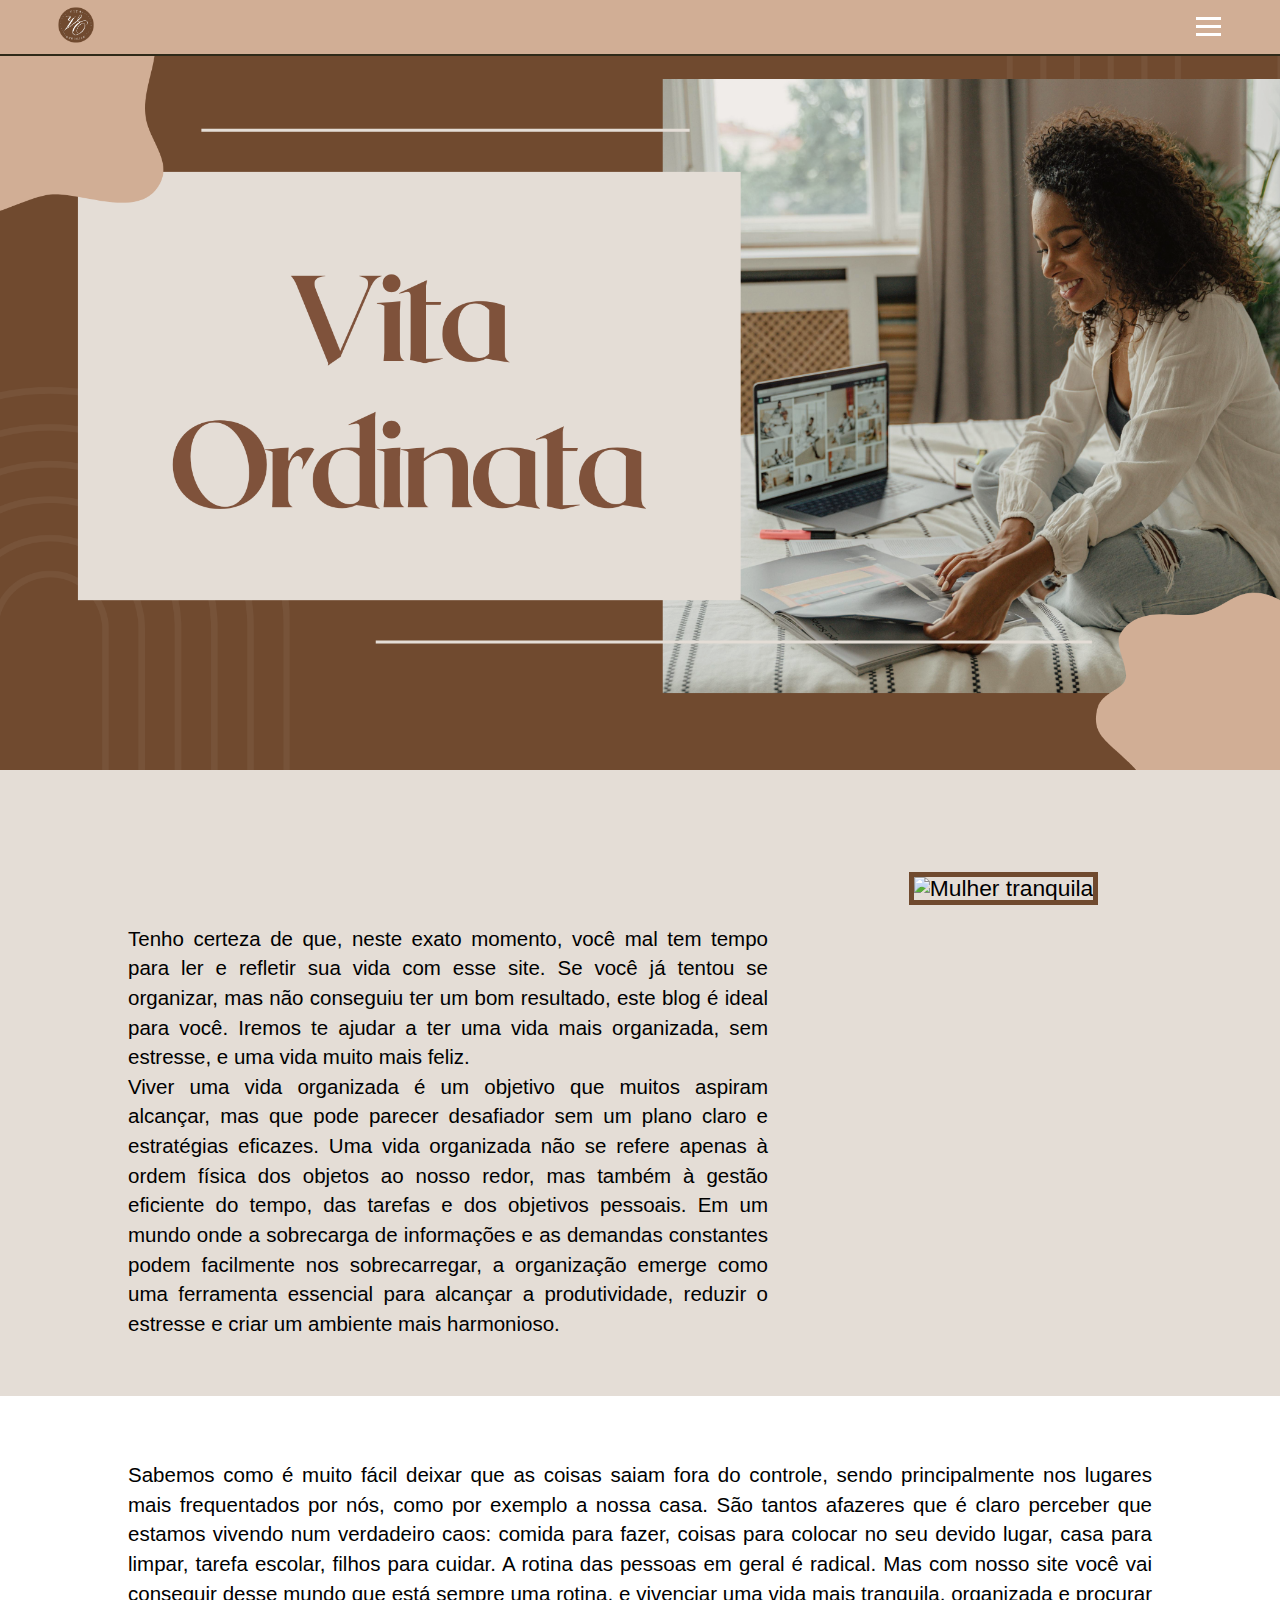
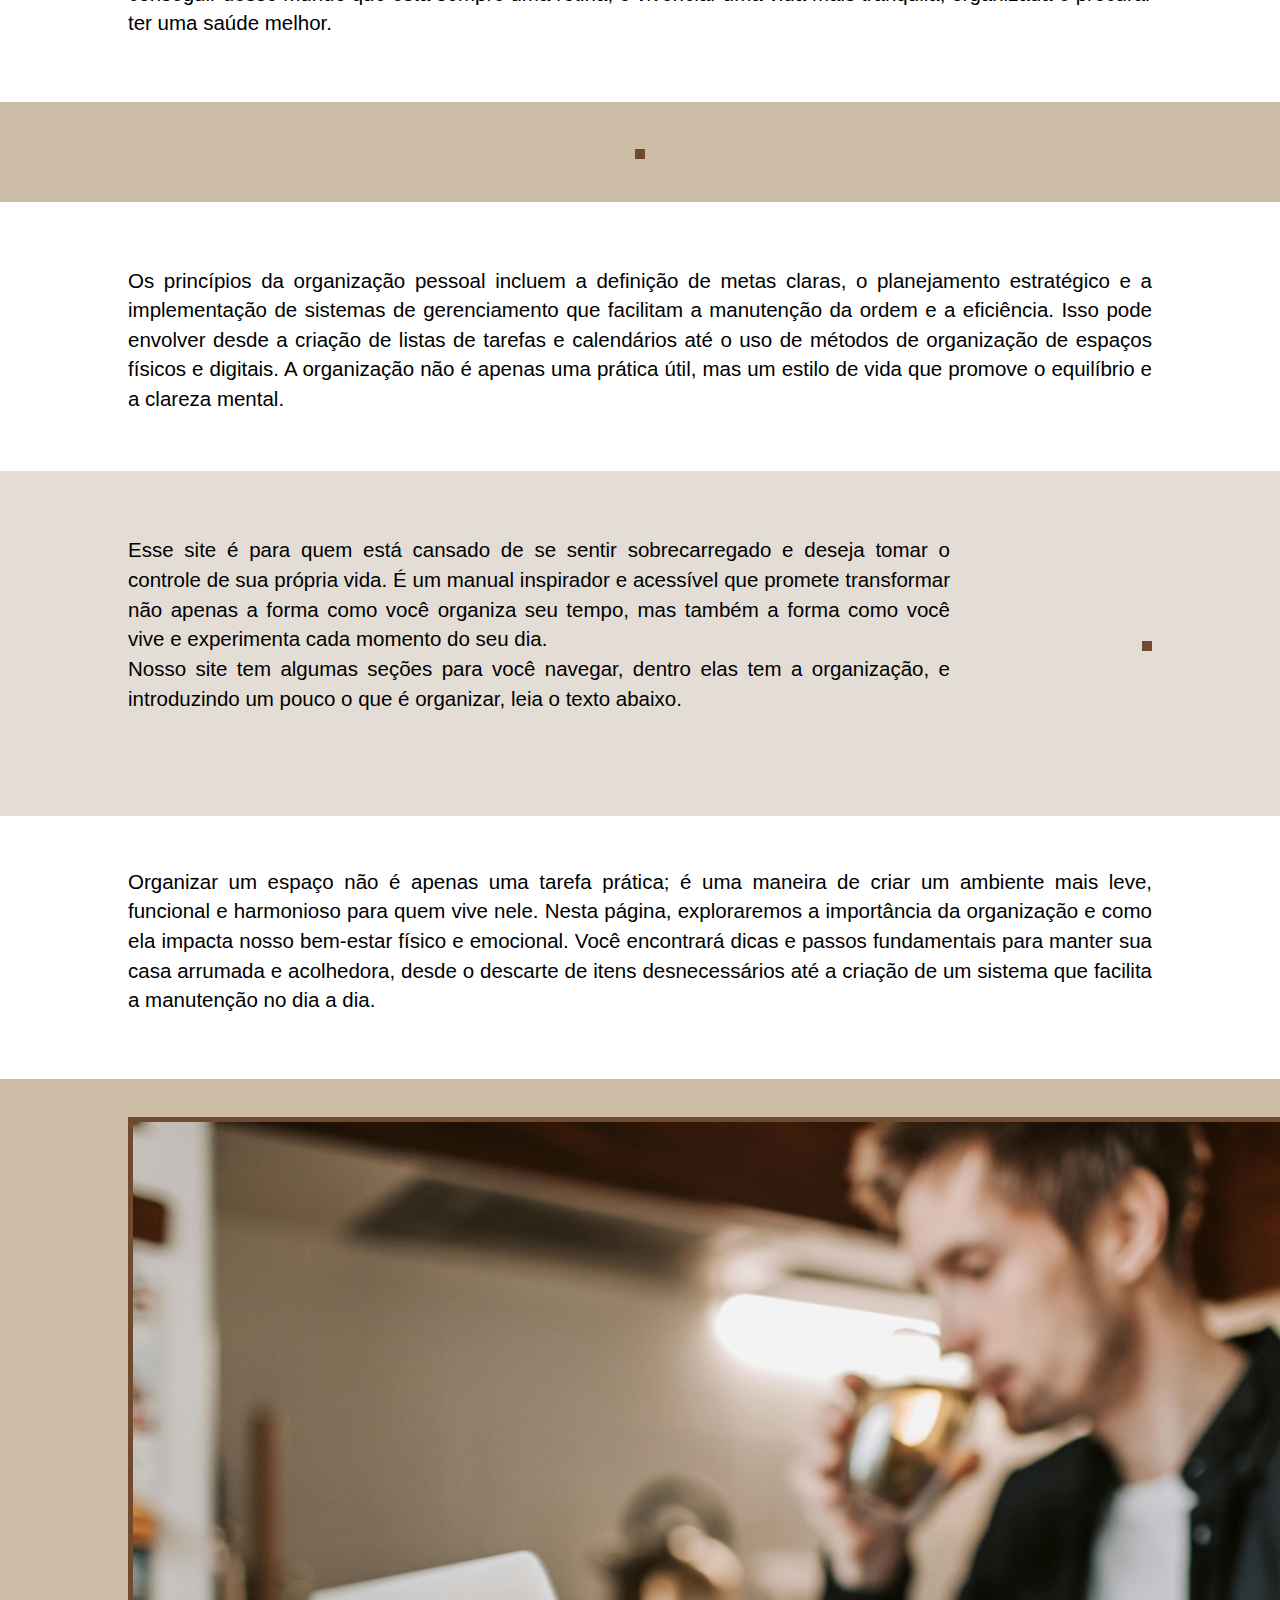
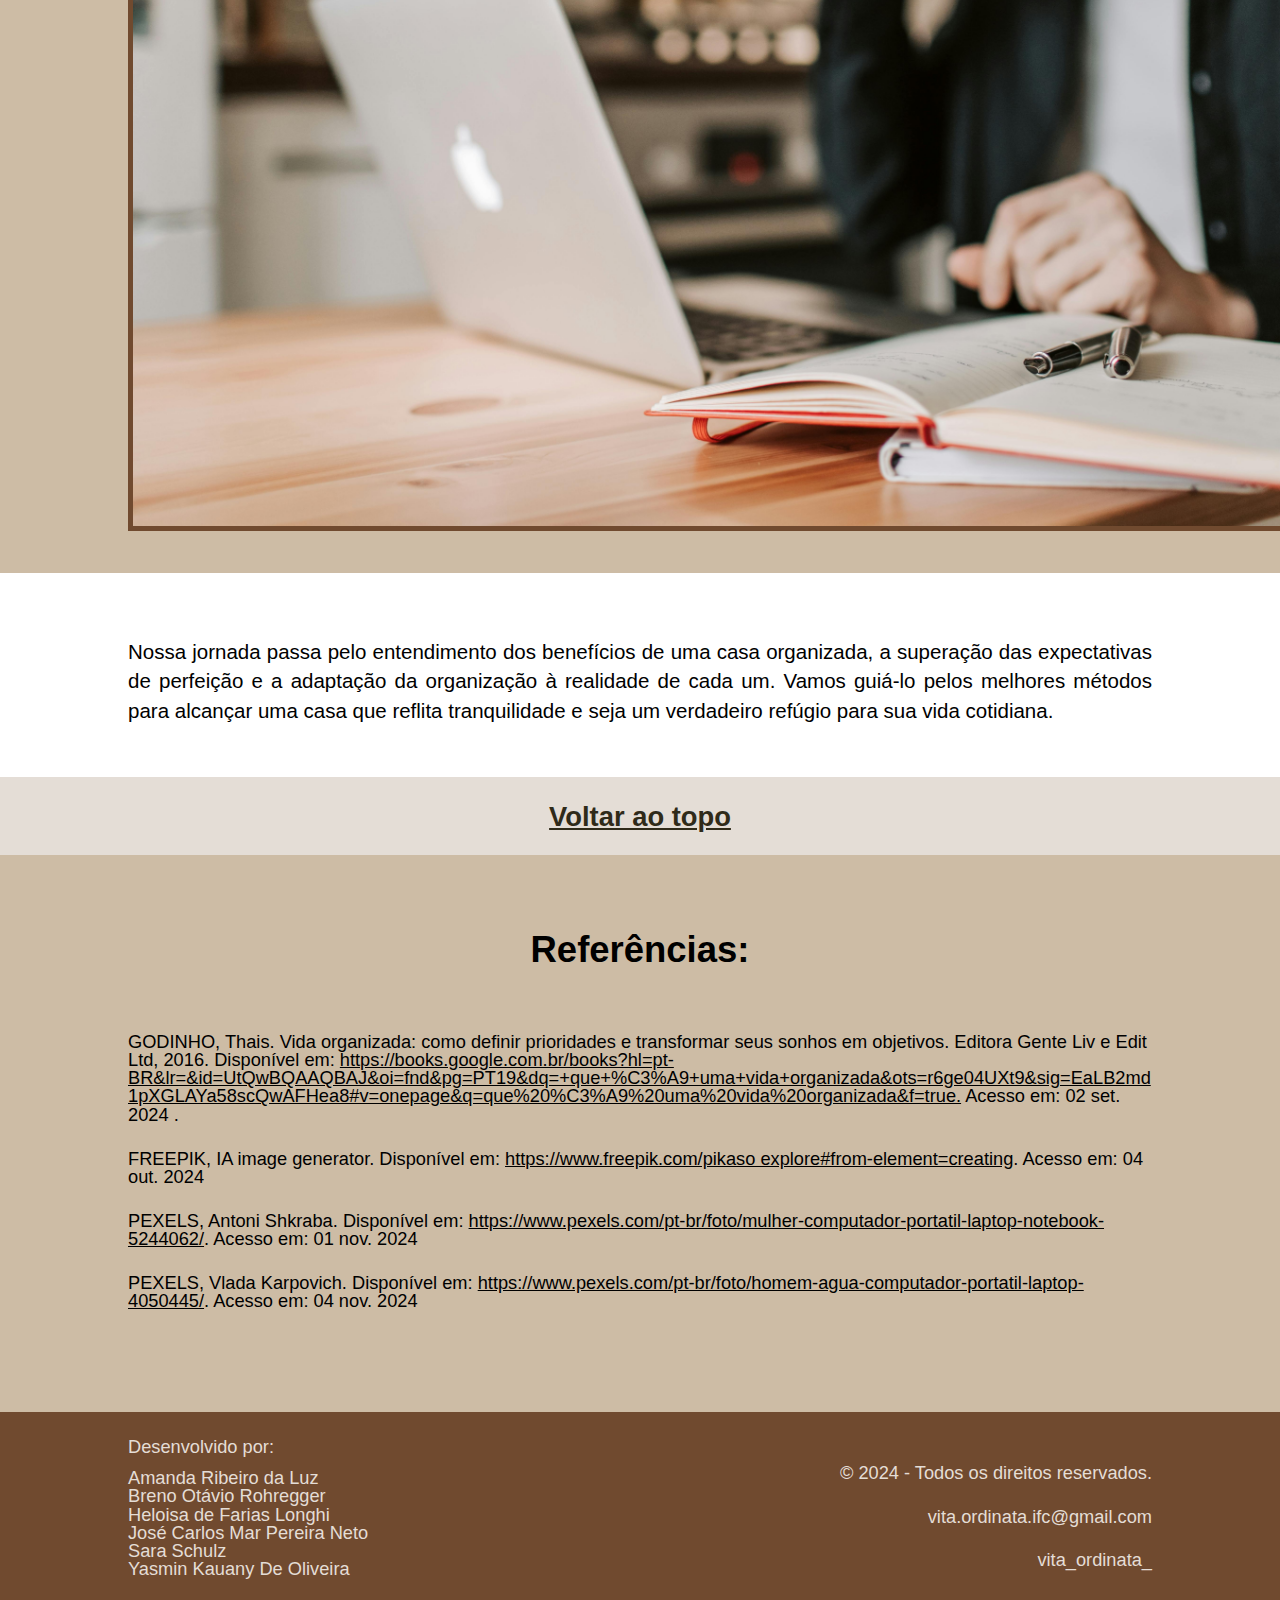
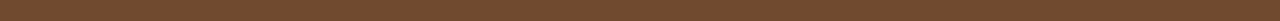
==== commit 94ae3480: "Alterações do banner e logo no index" ====
--- a/index.html
+++ b/index.html
@@ -55,7 +55,7 @@
     <main>
 
         <section class="title">
-            <h1>Vita <br>Ordinata</h1>
+        
         </section>
 
         <section class="introducao">
--- a/CSS/style_index.css
+++ b/CSS/style_index.css
@@ -158,31 +158,13 @@
 					BANNER
 ===========================================*/
 main section.title {
-	background-image: url("../src/img.home/Vita_Ordinata_banner.png");
+	background-image: url("../src/img.home/banner_vita_ordinata.png");
 	height: 60vw;
 	width: 100%;
 	background-size: cover;
 	background-position: center;
 	position:static;
-}
-
-main section.title h1 {
-	position: absolute;
-	top: 60%;
-	left: 32%;
-	transform: translate(-50%, -50%);
-	font-family: 'Times New Roman', Times, serif;
-	font-size: 9vw;
-	color: #704a2f;
-   text-align: center;
-}
-
-section.title img.banner {
-	width: 100%;
-}
-section.title h1 {
-	font-size: 3.5vw;
-	
+
 }
 /*======================================*/
 
@@ -203,12 +185,27 @@
 }
 
 .navBar p img {
-   border-radius: 50px;
-   justify-content: left;
-   width: 40px;
-   margin: 0 0 0 4vw;
-   transition: transform 0.3s ease
-}
+	border-radius: 50px;
+	justify-content: left;
+	width: 40px;
+	margin: 0 0 0 4vw;
+	transition: transform 0.3s ease;
+	animation: 1s rolarLogo;
+ }
+ @keyframes rolarLogo{
+	0%{
+		transform: rotate(0deg);
+		margin: 0 0 0 4vw;
+	}
+	50%{
+		transform: rotate(180deg);
+		margin: 0 0 0 10vw;
+	}
+	100%{
+		transform: rotate(0deg);
+		margin: 0 0 0 4vw;
+	}
+ }
 .navBar p img:active {
    transform: scale(0.9); /* Reduz o tamanho quando clicado */
 	background-color: #ffffff; /* Muda a cor ao ser clicado */
@@ -507,7 +504,7 @@
    }
 
    main section.title h1 {
-		top: 13%;
+		top: 15%;
 	}
 
    header ul.menu.menu.active {
